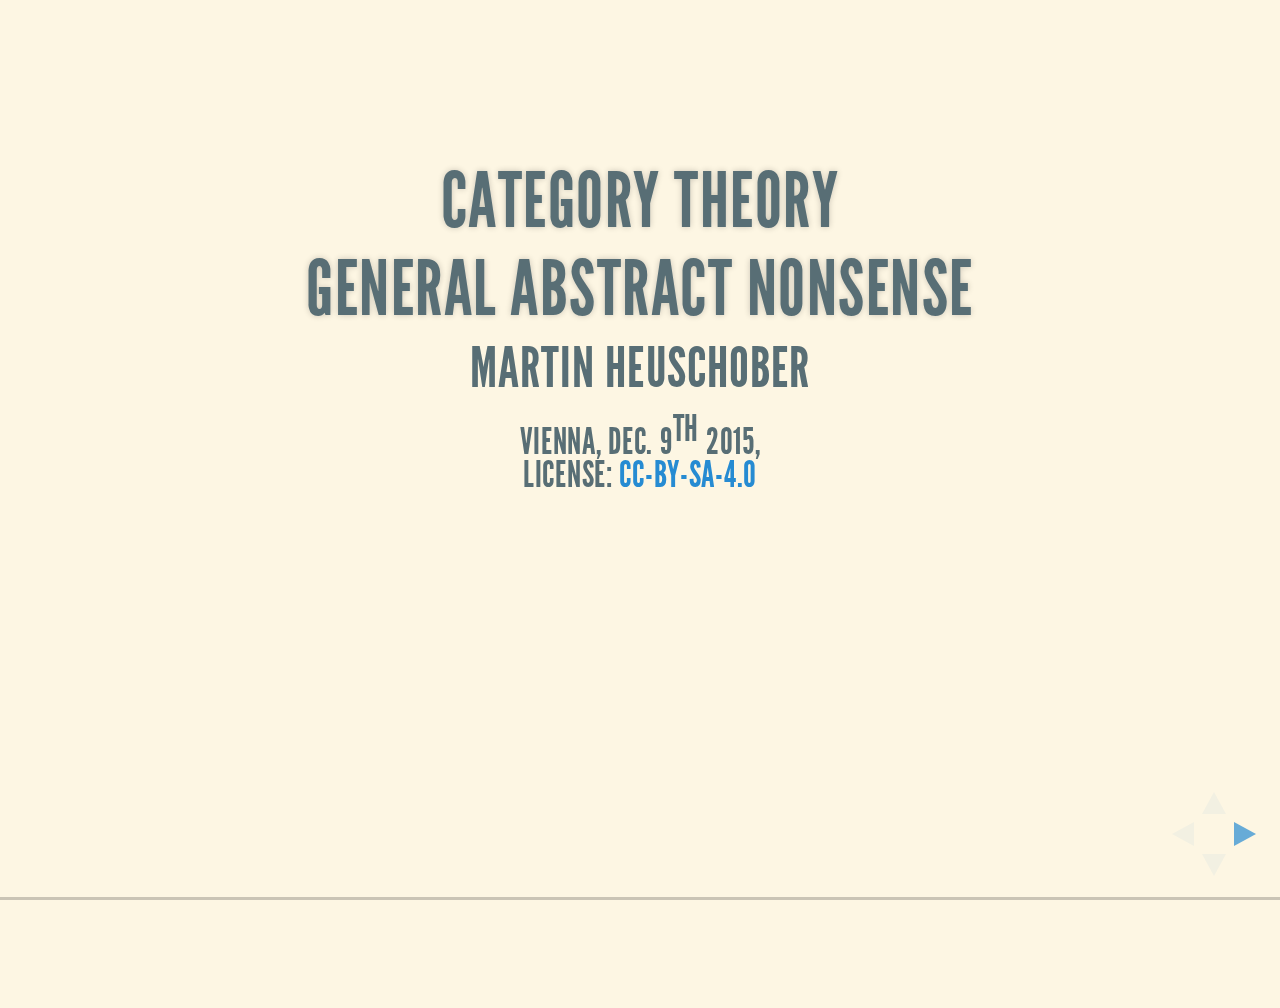
==== 20151209-LH-Categories/index.html @ c13762f5 "new category talk" ====
<!DOCTYPE html>
<html>
<head>
  <meta charset="utf-8">
  <meta name="generator" content="pandoc">
  <meta name="author" content="Martin Heuschober">
  <title>Category Theory</title>
  <meta name="apple-mobile-web-app-capable" content="yes">
  <meta name="apple-mobile-web-app-status-bar-style" content="black-translucent">
  <meta name="viewport" content="width=device-width, initial-scale=1.0, maximum-scale=1.0, user-scalable=no, minimal-ui">
  <link rel="stylesheet" href="../javascript/reveal.js/css/reveal.css">
  <style type="text/css">code{white-space: pre;}</style>
  <link rel="stylesheet" href="../javascript/reveal.js/css/theme/solarized.css" id="theme">
  <link rel="stylesheet" href="custom.css"/>
  <!-- Printing and PDF exports
  <script>
    var link = document.createElement( 'link' );
    link.rel = 'stylesheet';
    link.type = 'text/css';
    link.href = window.location.search.match( /print-pdf/gi ) ? '../javascript/reveal.js/css/print/pdf.css' : '../javascript/reveal.js/css/print/paper.css';
    document.getElementsByTagName( 'head' )[0].appendChild( link );
-->
  </script>
  <!--[if lt IE 9]>
  <script src="../javascript/reveal.js/lib/js/html5shiv.js"></script>
  <![endif]-->
  <script src="http://cdn.mathjax.org/mathjax/latest/MathJax.js?config=TeX-AMS-MML_HTMLorMML" type="text/javascript"></script>
</head>
<body>
  <div class="reveal">
    <div class="slides">

<section>
  <h1 class="title">Category Theory</h1>
  <h1 class="subtitle">General abstract nonsense</h1>
  <h2 class="author">Martin Heuschober</h2>
  <h3 class="date">Vienna, Dec. 9<sup>th</sup> 2015,<br />License: <a href='https://creativecommons.org/licenses/by-sa/4.0/'>CC-BY-SA-4.0</a></h3>
</section>

<section><section id="foundation" class="titleslide slide level1"><h1>Foundation</h1></section><section id="math" class="slide level2">
<h1>Math</h1>
<p>blablabla</p>
</section></section>
<section><section id="category" class="titleslide slide level1"><h1>Category</h1></section><section id="definition" class="slide level2">
<h1>Definition</h1>
<p>A category <span class="math">\(\mathcal C\)</span> is</p>
<ol type="1">
<li><p>a class with members called <strong>Objects</strong> <span class="math">\(obj(\mathcal C)\)</span></p></li>
<li><p>for every two objects <span class="math">\(X\)</span>, <span class="math">\(Y\)</span> we have a set <span class="math">\(\mathcal C(A,B)\)</span> with members called <strong>morphisms from <span class="math">\(A\)</span> to <span class="math">\(B\)</span></strong> such that <span class="math">\[\mathcal C(A,B)\cap\mathcal C(A&#39;,B&#39;) \neq \emptyset \Longrightarrow (A,B) = (A&#39;,B&#39;)\]</span></p></li>
<li><p>for all objects <span class="math">\(X\)</span>, <span class="math">\(Y\)</span> and <span class="math">\(Z\)</span> we have a map <span class="math">\[\circ: \mathcal C(Y,Z)\times\mathcal C(X,Y)\rightarrow\mathcal C(X,Z)\]</span> called <strong>composition</strong> such that the law of associativity <span class="math">\[f \circ (g \circ h) = (f \circ g) \circ h\]</span> holds.</p></li>
</ol>
</section><section class="slide level2">

<img src="images/fd04ba5575d23b68.png" />
</section><section id="examples-small" class="slide level2">
<h1>Examples small</h1>
<ul>
<li>every monoid <span class="math">\(\mathcal{M}\)</span> with composition being the monoidal <span class="math">\(\bullet\)</span> and identity given by the identity element of the monoid</li>
<li>every set <span class="math">\(\mathcal{S}\)</span> with composition being good old function composition <span class="math">\(\circ\)</span> and identity given by the identity function.</li>
</ul>
</section><section id="examples-medium" class="slide level2">
<h1>Examples medium</h1>
<p>Every set of sets <span class="math">\(\mathcal{P}\)</span> with arrows being given by set inclusion <span class="math">\(\subseteq\)</span>.</p>
<div class="fragment">
<p>So for <span class="math">\(A\subseteq B\)</span> we have <span class="math">\(A\rightarrow B\)</span></p>
</div>
<div class="fragment">
<p>So <span class="math">\(A\subseteq B\subseteq C\)</span> we get <span class="math">\(A\rightarrow B\rightarrow C\)</span> of course by transitivity of &quot;<span class="math">\(\subseteq\)</span>&quot; we get <span class="math">\(A\subseteq C\)</span>.</p>
</div>
</section><section id="examples-big" class="slide level2">
<h1>Examples BIG</h1>
<ul>
<li><span class="math">\(\mathcal{Set}\)</span> … the category of all mathematical sets with functions between them</li>
<li><span class="math">\(\mathbb{R}-\mathcal{VectorSpace}\)</span> … the category of all linear spaces over the field of real numbers, with arrows being linear functions</li>
<li><span class="math">\(\mathcal{PO-Sets}\)</span> … the category of partially ordered sets with arrows being given by the inclusion</li>
</ul>
</section></section>
<section><section id="connecting-categories" class="titleslide slide level1"><h1>Connecting Categories</h1></section><section id="functor" class="slide level2">
<h1>Functor</h1>
<img src="images/8f54e8b314280450.png" />
<p>Functor</p>
</section><section id="examples" class="slide level2">
<h1>Examples</h1>
<p>The fundamental group of a topological space <span class="math">\[\pi_1 : \mathcal{Top}\rightarrow\mathcal{Grp}\]</span></p>
</section><section id="examples-small-1" class="slide level2">
<h1>Examples small</h1>
<ul>
<li>every homomorphism between two monoids <span class="math">\(\mathcal M\)</span>, <span class="math">\(\mathcal N\)</span> can be viewed as a functor</li>
<li><p>thus <code>length :: [a] -&gt; Int</code> is a functor</p></li>
<li>every type <code>a</code> we get <code>[a]</code> as a functor</li>
<li><p>I think this is the same as the free monoid over a set <span class="math">\(\mathcal S\)</span></p></li>
</ul>
</section><section id="examples-big-1" class="slide level2">
<h1>Examples BIG</h1>
<ul>
<li>for every (small) category we have the forgetful functor <span class="math">\[F : \mathcal C \rightarrow\mathcal{Set}\]</span></li>
<li>for every algebraic structure we have a functor from a more specialised into a general structure - for example every group is a monoid, therefore we have a functor <span class="math">\(\mathcal{Grp}\rightarrow\mathcal{Mon}\)</span></li>
</ul>
</section><section id="natural-transformation" class="slide level2">
<h1>Natural Transformation</h1>
<p>Of course one can make the existing theory a bit more interesting and associate functors with each other - we call a map between two functors <span class="math">\(F,G\)</span> a <strong>natural transformation</strong>, if for all objects <span class="math">\(X\)</span> of <span class="math">\(\mathcal C\)</span> we get a morphism <span class="math">\(φ_X\)</span>, such that for all morphisms <span class="math">\(f: X \rightarrow Y\)</span> the following diagram commutes.</p>
</section><section class="slide level2">

<img src="images/cf6fd3afbe3973d7.png" />
</section><section id="examples---please" class="slide level2">
<h1>Examples - please</h1>
<ul>
<li><code>flatten :: Tree a  -&gt; [a]</code></li>
<li>??</li>
</ul>
</section></section>
<section><section id="concepts" class="titleslide slide level1"><h1>Concepts</h1></section><section id="duality" class="slide level2">
<h1>Duality</h1>
<p>For every category <span class="math">\(C\)</span> we have the opposite category <span class="math">\(\mathcal C^{op}\)</span>, where the composition is defined as <span class="math">\(f \circ^{op} g = g \circ f\)</span>, we get it by simply reversing all arrows. For each 'concept' we thus get a 'concept' in the opposite category - we call such concepts <strong>dual</strong> and prefix the existing concept with 'co', as for example in <em>co</em>functor.</p>
</section><section class="slide level2">

<img src="images/6902ff0ab8df0190.png" />
</section></section>
<section><section id="special-objects" class="titleslide slide level1"><h1>Special Objects</h1></section><section id="terminal-objects" class="slide level2">
<h1>Terminal Objects</h1>
<p>An object <span class="math">\(T\)</span> in a category <span class="math">\(\mathcal C\)</span> is called <strong>terminal</strong>, if for every object <span class="math">\(X\)</span> in this category we have a unique morphism <span class="math">\(f_X : X \rightarrow T\)</span>.</p>
</section><section class="slide level2">

<img src="images/4b8593b69583bec4.png" />
<p><small> Note: The index <span class="math">\(n\)</span> should not indicate that there are finitely many objects but just that there are many. </small></p>
</section><section id="initial-objects" class="slide level2">
<h1>Initial Objects</h1>
<p>An object <span class="math">\(I\)</span> in a category <span class="math">\(\mathcal C\)</span> is called <strong>terminal</strong>, if for every object <span class="math">\(X\)</span> in this category we have a unique morphism <span class="math">\(f_X : I \rightarrow X\)</span>.</p>
</section><section class="slide level2">

<img src="images/2b90800a8d82a49b.png" />
<p><small> Note: The index <span class="math">\(n\)</span> should not indicate that there are finitely many objects but just that there are many. </small></p>
</section><section id="product-objects" class="slide level2">
<h1>Product Objects</h1>
<p>An object in a category is called <strong>product</strong> of <span class="math">\(X_1\)</span> and <span class="math">\(X_2\)</span>, if it has two morphisms <span class="math">\(pr_1\)</span> and <span class="math">\(pr_2\)</span>, and for all other objects <span class="math">\(Y\)</span> and morphisms <span class="math">\(f_1 : Y \rightarrow X_1\)</span> and <span class="math">\(f_2 : Y \rightarrow X_2\)</span> we get a unique map <span class="math">\(f\)</span> from <span class="math">\(Y\)</span> to this object. We write this object <span class="math">\(X_1\times X_2\)</span>.</p>
</section><section class="slide level2">

<img src="images/bb26d47c57dcf3a7.png" />
</section><section id="haskell" class="slide level2">
<h1>Haskell</h1>
<ul>
<li><span class="math">\(pr_1\)</span> = <code>fst</code></li>
<li><span class="math">\(pr_2\)</span> = <code>snd</code></li>
</ul>
<div class="fragment">
<p><code>import Control.Arrow</code></p>
</div>
<div class="fragment">
<ul>
<li><code>(***) :: Arrow a =&gt; a b c -&gt; a b' c' -&gt; a (b,b') (c,c')</code></li>
</ul>
</div>
<div class="fragment">
<ul>
<li><span class="math">\(f\)</span> = <code>f₁ *** f₂</code></li>
</ul>
</div>
</section><section id="and-with-duality" class="slide level2">
<h1>And with duality</h1>
</section><section id="sum-objects" class="slide level2">
<h1>Sum Objects</h1>
<p>An object in a category is called <strong>coproduct</strong> or <strong>sum</strong> of <span class="math">\(X_1\)</span> and <span class="math">\(X_2\)</span>, if it has two morphisms <span class="math">\(\iota_1\)</span> and <span class="math">\(\iota_2\)</span>, and for all other objects <span class="math">\(Y\)</span> and morphisms <span class="math">\(f_1 : X_1 \rightarrow Y\)</span> and <span class="math">\(f_2 : X_2 \rightarrow Y\)</span> we get a unique map <span class="math">\(f\)</span> from this object to <span class="math">\(Y\)</span>. We write this object <span class="math">\(X_1⊕X_2\)</span>.</p>
</section><section class="slide level2">

<img src="images/afa7980dade5696f.png" />
</section><section id="haskell-1" class="slide level2">
<h1>Haskell</h1>
<ul>
<li><span class="math">\(\iota_1\)</span> = <code>Left</code></li>
<li><span class="math">\(\iota_2\)</span> = <code>Right</code></li>
</ul>
<div class="fragment">
<p><code>import Data.Either</code></p>
</div>
<div class="fragment">
<ul>
<li><code>either :: (a -&gt; c) -&gt; (b -&gt; c) -&gt; (Either a b) -&gt; c</code></li>
</ul>
</div>
<div class="fragment">
<ul>
<li><span class="math">\(f\)</span> = <code>either f₁ f₂</code></li>
</ul>
</div>
</section><section class="slide level2">

<p>Note that every sum/product is unique up to isomorphism.</p>
</section><section id="proof" class="slide level2">
<h1>Proof</h1>
<img src="images/40cb207d663329b0.png" />
</section></section>
<section><section id="hask" class="titleslide slide level1"><h1><code>Hask</code></h1></section><section id="is-not-a-category" class="slide level2">
<h1>is not a category</h1>
</section><section id="why" class="slide level2">
<h1>why?</h1>
</section><section id="because-of" class="slide level2">
<h1>because of</h1>
</section><section id="undefined" class="slide level2">
<h1><code>undefined</code></h1>
<p>see <a href="https://wiki.haskell.org/Hask">haskell-wiki</a></p>
</section></section>
    </div>
  </div>

  <script src="../javascript/reveal.js/lib/js/head.min.js"></script>
  <script src="../javascript/reveal.js/js/reveal.js"></script>

  <script>

      // Full list of configuration options available at:
      // https://github.com/hakimel/reveal.js#configuration
      Reveal.initialize({
        // Display controls in the bottom right corner
        controls: true,
        // Display a presentation progress bar
        progress: true,
        // Push each slide change to the browser history
        history: true,
        // Vertical centering of slides
        center: true,
        // Transition style
        transition: 'default', // none/fade/slide/convex/concave/zoom
        // The "normal" size of the presentation, aspect ratio will be preserved
        // when the presentation is scaled to fit different resolutions. Can be
        // specified using percentage units.
        width: '80%',
        height: '80%',

        // Optional reveal.js plugins
        dependencies: [
          { src: '../javascript/reveal.js/lib/js/classList.js', condition: function() { return !document.body.classList; } },
          { src: '../javascript/reveal.js/plugin/zoom-js/zoom.js', async: true },
          { src: '../javascript/reveal.js/plugin/notes/notes.js', async: true }
        ]
      });
    </script>
    </body>
</html>
---- javascript/reveal.js/css/reveal.css ----
@charset "UTF-8";

/*!
 * reveal.js
 * http://lab.hakim.se/reveal-js
 * MIT licensed
 *
 * Copyright (C) 2013 Hakim El Hattab, http://hakim.se
 */


/*********************************************
 * RESET STYLES
 *********************************************/

html, body, .reveal div, .reveal span, .reveal applet, .reveal object, .reveal iframe,
.reveal h1, .reveal h2, .reveal h3, .reveal h4, .reveal h5, .reveal h6, .reveal p, .reveal blockquote, .reveal pre,
.reveal a, .reveal abbr, .reveal acronym, .reveal address, .reveal big, .reveal cite, .reveal code,
.reveal del, .reveal dfn, .reveal em, .reveal img, .reveal ins, .reveal kbd, .reveal q, .reveal s, .reveal samp,
.reveal small, .reveal strike, .reveal strong, .reveal sub, .reveal sup, .reveal tt, .reveal var,
.reveal b, .reveal u, .reveal i, .reveal center,
.reveal dl, .reveal dt, .reveal dd, .reveal ol, .reveal ul, .reveal li,
.reveal fieldset, .reveal form, .reveal label, .reveal legend,
.reveal table, .reveal caption, .reveal tbody, .reveal tfoot, .reveal thead, .reveal tr, .reveal th, .reveal td,
.reveal article, .reveal aside, .reveal canvas, .reveal details, .reveal embed,
.reveal figure, .reveal figcaption, .reveal footer, .reveal header, .reveal hgroup,
.reveal menu, .reveal nav, .reveal output, .reveal ruby, .reveal section, .reveal summary,
.reveal time, .reveal mark, .reveal audio, video {
	margin: 0;
	padding: 0;
	border: 0;
	font-size: 100%;
	font: inherit;
	vertical-align: baseline;
}

.reveal article, .reveal aside, .reveal details, .reveal figcaption, .reveal figure,
.reveal footer, .reveal header, .reveal hgroup, .reveal menu, .reveal nav, .reveal section {
	display: block;
}


/*********************************************
 * GLOBAL STYLES
 *********************************************/

html,
body {
	width: 100%;
	height: 100%;
	overflow: hidden;
}

body {
	position: relative;
	line-height: 1;
}

::selection {
	background: #FF5E99;
	color: #fff;
	text-shadow: none;
}


/*********************************************
 * HEADERS
 *********************************************/

.reveal h1,
.reveal h2,
.reveal h3,
.reveal h4,
.reveal h5,
.reveal h6 {
	-webkit-hyphens: auto;
	   -moz-hyphens: auto;
	        hyphens: auto;

	word-wrap: break-word;
	line-height: 1;
}

.reveal h1 { font-size: 2.11em; text-align: center; margin-bottom: 15px;}
.reveal h2 { font-size: 1.55em;	text-align: center; margin-bottom: 15px;}
.reveal h3 { font-size: 1em;   	text-align: center; margin-bottom: 15px;}
.reveal h4 { font-size: .55em;	text-align: center; margin-bottom: 15px;}


/*********************************************
 * VIEW FRAGMENTS
 *********************************************/

.reveal .slides section .fragment {
	opacity: 0;

	-webkit-transition: all .2s ease;
	   -moz-transition: all .2s ease;
	    -ms-transition: all .2s ease;
	     -o-transition: all .2s ease;
	        transition: all .2s ease;
}
	.reveal .slides section .fragment.visible {
		opacity: 1;
	}

.reveal .slides section .fragment.grow {
	opacity: 1;
}
	.reveal .slides section .fragment.grow.visible {
		-webkit-transform: scale( 1.3 );
		   -moz-transform: scale( 1.3 );
		    -ms-transform: scale( 1.3 );
		     -o-transform: scale( 1.3 );
		        transform: scale( 1.3 );
	}

.reveal .slides section .fragment.shrink {
	opacity: 1;
}
	.reveal .slides section .fragment.shrink.visible {
		-webkit-transform: scale( 0.7 );
		   -moz-transform: scale( 0.7 );
		    -ms-transform: scale( 0.7 );
		     -o-transform: scale( 0.7 );
		        transform: scale( 0.7 );
	}

.reveal .slides section .fragment.zoom-in {
	opacity: 0;

	-webkit-transform: scale( 0.1 );
	   -moz-transform: scale( 0.1 );
	    -ms-transform: scale( 0.1 );
	     -o-transform: scale( 0.1 );
	        transform: scale( 0.1 );
}

	.reveal .slides section .fragment.zoom-in.visible {
		opacity: 1;

		-webkit-transform: scale( 1 );
		   -moz-transform: scale( 1 );
		    -ms-transform: scale( 1 );
		     -o-transform: scale( 1 );
		        transform: scale( 1 );
	}

.reveal .slides section .fragment.roll-in {
	opacity: 0;

	-webkit-transform: rotateX( 90deg );
	   -moz-transform: rotateX( 90deg );
	    -ms-transform: rotateX( 90deg );
	     -o-transform: rotateX( 90deg );
	        transform: rotateX( 90deg );
}
	.reveal .slides section .fragment.roll-in.visible {
		opacity: 1;

		-webkit-transform: rotateX( 0 );
		   -moz-transform: rotateX( 0 );
		    -ms-transform: rotateX( 0 );
		     -o-transform: rotateX( 0 );
		        transform: rotateX( 0 );
	}

.reveal .slides section .fragment.fade-out {
	opacity: 1;
}
	.reveal .slides section .fragment.fade-out.visible {
		opacity: 0;
	}

.reveal .slides section .fragment.semi-fade-out {
	opacity: 1;
}
	.reveal .slides section .fragment.semi-fade-out.visible {
		opacity: 0.5;
	}

.reveal .slides section .fragment.current-visible {
	opacity:0;
}

.reveal .slides section .fragment.current-visible.current-fragment {
	opacity:1;
}

.reveal .slides section .fragment.highlight-red,
.reveal .slides section .fragment.highlight-current-red,
.reveal .slides section .fragment.highlight-green,
.reveal .slides section .fragment.highlight-current-green,
.reveal .slides section .fragment.highlight-blue,
.reveal .slides section .fragment.highlight-current-blue {
	opacity: 1;
}
	.reveal .slides section .fragment.highlight-red.visible {
		color: #ff2c2d
	}
	.reveal .slides section .fragment.highlight-green.visible {
		color: #17ff2e;
	}
	.reveal .slides section .fragment.highlight-blue.visible {
		color: #1b91ff;
	}

.reveal .slides section .fragment.highlight-current-red.current-fragment {
	color: #ff2c2d
}
.reveal .slides section .fragment.highlight-current-green.current-fragment {
	color: #17ff2e;
}
.reveal .slides section .fragment.highlight-current-blue.current-fragment {
	color: #1b91ff;
}


/*********************************************
 * DEFAULT ELEMENT STYLES
 *********************************************/

/* Fixes issue in Chrome where italic fonts did not appear when printing to PDF */
.reveal:after {
  content: '';
  font-style: italic;
}

.reveal iframe {
	z-index: 1;
}

/* Ensure certain elements are never larger than the slide itself */
.reveal img,
.reveal video,
.reveal iframe {
	max-width: 95%;
	max-height: 95%;
}

/** Prevents layering issues in certain browser/transition combinations */
.reveal a {
	position: relative;
}

.reveal strong,
.reveal b {
	font-weight: bold;
}

.reveal em,
.reveal i {
	font-style: italic;
}

.reveal ol,
.reveal ul {
	display: inline-block;

	text-align: left;
	margin: 0 0 0 2em;
}

.reveal ol {
	list-style-type: decimal;
}

.reveal ul {
	list-style-type: disc;
}

.reveal ul ul {
	list-style-type: square;
}

.reveal ul ul ul {
	list-style-type: circle;
}

.reveal ul ul,
.reveal ul ol,
.reveal ol ol,
.reveal ol ul {
	display: block;
	margin-left: 0px;
}

.reveal p {
	margin-bottom: 10px;
	line-height: 1.2em;
}

.reveal q,
.reveal blockquote {
	quotes: none;
}

.reveal blockquote {
	display: block;
	position: relative;
	width: 70%;
	margin: 5px auto;
	padding: 5px;

	font-style: italic;
	background: rgba(255, 255, 255, 0.05);
	box-shadow: 0px 0px 2px rgba(0,0,0,0.2);
}
	.reveal blockquote p:first-child,
	.reveal blockquote p:last-child {
		display: inline-block;
	}

.reveal q {
	font-style: italic;
}

.reveal pre {
	display: block;
	position: relative;
	width: 100%;
	margin: 15px 0;

	text-align: left;
	font-size: 0.90em;
	font-family: monospace;
	line-height: 1.10em;

	word-wrap: break-word;

	box-shadow: 0px 0px 6px rgba(0,0,0,0.3);
}
.reveal code {
	font-size: 0.90em;
	font-family: monospace;
	text-shadow: 1px 1px #222222;
}
.reveal pre code {
	padding: 5px;
	overflow: auto;
	max-height: 500px;
	word-wrap: normal;
	text-shadow: none;
}
.reveal pre.stretch code {
	height: 100%;
	max-height: 100%;

	-webkit-box-sizing: border-box;
	   -moz-box-sizing: border-box;
	        box-sizing: border-box;
}

.reveal table th,
.reveal table td {
	text-align: left;
	padding-right: .3em;
	padding-left: 4em;
}

.reveal table th {
	font-weight: bold;
}

.reveal sup {
	vertical-align: super;
}
.reveal sub {
	vertical-align: sub;
}

.reveal small {
	display: inline-block;
	font-size: 0.6em;
	line-height: 1.2em;
	vertical-align: top;
}

.reveal small * {
	vertical-align: top;
}

.reveal .stretch {
	max-width: none;
	max-height: none;
}


/*********************************************
 * CONTROLS
 *********************************************/

.reveal .controls {
	display: none;
	position: fixed;
	width: 110px;
	height: 110px;
	z-index: 30;
	right: 10px;
	bottom: 10px;
}

.reveal .controls div {
	position: absolute;
	opacity: 0.05;
	width: 0;
	height: 0;
	border: 12px solid transparent;

	-moz-transform: scale(.9999);

	-webkit-transition: all 0.2s ease;
	   -moz-transition: all 0.2s ease;
	    -ms-transition: all 0.2s ease;
	     -o-transition: all 0.2s ease;
	        transition: all 0.2s ease;
}

.reveal .controls div.enabled {
	opacity: 0.7;
	cursor: pointer;
}

.reveal .controls div.enabled:active {
	margin-top: 1px;
}

	.reveal .controls div.navigate-left {
		top: 42px;

		border-right-width: 22px;
		border-right-color: #eee;
	}
		.reveal .controls div.navigate-left.fragmented {
			opacity: 0.3;
		}

	.reveal .controls div.navigate-right {
		left: 74px;
		top: 42px;

		border-left-width: 22px;
		border-left-color: #eee;
	}
		.reveal .controls div.navigate-right.fragmented {
			opacity: 0.3;
		}

	.reveal .controls div.navigate-up {
		left: 42px;

		border-bottom-width: 22px;
		border-bottom-color: #eee;
	}
		.reveal .controls div.navigate-up.fragmented {
			opacity: 0.3;
		}

	.reveal .controls div.navigate-down {
		left: 42px;
		top: 74px;

		border-top-width: 22px;
		border-top-color: #eee;
	}
		.reveal .controls div.navigate-down.fragmented {
			opacity: 0.3;
		}


/*********************************************
 * PROGRESS BAR
 *********************************************/

.reveal .progress {
	position: fixed;
	display: none;
	height: 3px;
	width: 100%;
	bottom: 0;
	left: 0;
	z-index: 10;
}
	.reveal .progress:after {
		content: '';
		display: 'block';
		position: absolute;
		height: 20px;
		width: 100%;
		top: -20px;
	}
	.reveal .progress span {
		display: block;
		height: 100%;
		width: 0px;

		-webkit-transition: width 800ms cubic-bezier(0.260, 0.860, 0.440, 0.985);
		   -moz-transition: width 800ms cubic-bezier(0.260, 0.860, 0.440, 0.985);
		    -ms-transition: width 800ms cubic-bezier(0.260, 0.860, 0.440, 0.985);
		     -o-transition: width 800ms cubic-bezier(0.260, 0.860, 0.440, 0.985);
		        transition: width 800ms cubic-bezier(0.260, 0.860, 0.440, 0.985);
	}

/*********************************************
 * SLIDE NUMBER
 *********************************************/

.reveal .slide-number {
	position: fixed;
	display: block;
	right: 15px;
	bottom: 15px;
	opacity: 0.5;
	z-index: 31;
	font-size: 12px;
}

/*********************************************
 * SLIDES
 *********************************************/

.reveal {
	position: relative;
	width: 100%;
	height: 100%;

	-ms-touch-action: none;
}

.reveal .slides {
	position: absolute;
	width: 100%;
	height: 100%;
	left: 50%;
	top: 40%;

	overflow: visible;
	z-index: 1;
	text-align: justify;

	-webkit-transition: -webkit-perspective .4s ease;
	   -moz-transition: -moz-perspective .4s ease;
	    -ms-transition: -ms-perspective .4s ease;
	     -o-transition: -o-perspective .4s ease;
	        transition: perspective .4s ease;

	-webkit-perspective: 600px;
	   -moz-perspective: 600px;
	    -ms-perspective: 600px;
	        perspective: 600px;

	-webkit-perspective-origin: 0px -100px;
	   -moz-perspective-origin: 0px -100px;
	    -ms-perspective-origin: 0px -100px;
	        perspective-origin: 0px -100px;
}

.reveal .slides>section {
	-ms-perspective: 600px;
}

.reveal .slides>section,
.reveal .slides>section>section {
	display: none;
	position: absolute;
	width: 100%;
	padding: 20px 0px;

	z-index: 10;
	line-height: 1.2em;
	font-weight: inherit;

	-webkit-transform-style: preserve-3d;
	   -moz-transform-style: preserve-3d;
	    -ms-transform-style: preserve-3d;
	        transform-style: preserve-3d;

	-webkit-transition: -webkit-transform-origin 800ms cubic-bezier(0.260, 0.860, 0.440, 0.985),
						-webkit-transform 800ms cubic-bezier(0.260, 0.860, 0.440, 0.985),
						visibility 800ms cubic-bezier(0.260, 0.860, 0.440, 0.985),
						opacity 800ms cubic-bezier(0.260, 0.860, 0.440, 0.985);
	   -moz-transition: -moz-transform-origin 800ms cubic-bezier(0.260, 0.860, 0.440, 0.985),
						-moz-transform 800ms cubic-bezier(0.260, 0.860, 0.440, 0.985),
						visibility 800ms cubic-bezier(0.260, 0.860, 0.440, 0.985),
						opacity 800ms cubic-bezier(0.260, 0.860, 0.440, 0.985);
	    -ms-transition: -ms-transform-origin 800ms cubic-bezier(0.260, 0.860, 0.440, 0.985),
						-ms-transform 800ms cubic-bezier(0.260, 0.860, 0.440, 0.985),
						visibility 800ms cubic-bezier(0.260, 0.860, 0.440, 0.985),
						opacity 800ms cubic-bezier(0.260, 0.860, 0.440, 0.985);
	     -o-transition: -o-transform-origin 800ms cubic-bezier(0.260, 0.860, 0.440, 0.985),
						-o-transform 800ms cubic-bezier(0.260, 0.860, 0.440, 0.985),
						visibility 800ms cubic-bezier(0.260, 0.860, 0.440, 0.985),
						opacity 800ms cubic-bezier(0.260, 0.860, 0.440, 0.985);
	        transition: transform-origin 800ms cubic-bezier(0.260, 0.860, 0.440, 0.985),
						transform 800ms cubic-bezier(0.260, 0.860, 0.440, 0.985),
						visibility 800ms cubic-bezier(0.260, 0.860, 0.440, 0.985),
						opacity 800ms cubic-bezier(0.260, 0.860, 0.440, 0.985);
}

/* Global transition speed settings */
.reveal[data-transition-speed="fast"] .slides section {
	-webkit-transition-duration: 400ms;
	   -moz-transition-duration: 400ms;
	    -ms-transition-duration: 400ms;
	        transition-duration: 400ms;
}
.reveal[data-transition-speed="slow"] .slides section {
	-webkit-transition-duration: 1200ms;
	   -moz-transition-duration: 1200ms;
	    -ms-transition-duration: 1200ms;
	        transition-duration: 1200ms;
}

/* Slide-specific transition speed overrides */
.reveal .slides section[data-transition-speed="fast"] {
	-webkit-transition-duration: 400ms;
	   -moz-transition-duration: 400ms;
	    -ms-transition-duration: 400ms;
	        transition-duration: 400ms;
}
.reveal .slides section[data-transition-speed="slow"] {
	-webkit-transition-duration: 1200ms;
	   -moz-transition-duration: 1200ms;
	    -ms-transition-duration: 1200ms;
	        transition-duration: 1200ms;
}

.reveal .slides>section {
	left: -50%;
	top: -50%;
}

.reveal .slides>section.stack {
	padding-top: 0;
	padding-bottom: 0;
}

.reveal .slides>section.present,
.reveal .slides>section>section.present {
	display: block;
	z-index: 11;
	opacity: 1;
}

.reveal.center,
.reveal.center .slides,
.reveal.center .slides section {
	min-height: auto !important;
}

/* Don't allow interaction with invisible slides */
.reveal .slides>section.future,
.reveal .slides>section>section.future,
.reveal .slides>section.past,
.reveal .slides>section>section.past {
	pointer-events: none;
}

.reveal.overview .slides>section,
.reveal.overview .slides>section>section {
	pointer-events: auto;
}



/*********************************************
 * DEFAULT TRANSITION
 *********************************************/

.reveal .slides>section[data-transition=default].past,
.reveal .slides>section.past {
	display: block;
	opacity: 0;

	-webkit-transform: translate3d(-100%, 0, 0) rotateY(-90deg) translate3d(-100%, 0, 0);
	   -moz-transform: translate3d(-100%, 0, 0) rotateY(-90deg) translate3d(-100%, 0, 0);
	    -ms-transform: translate3d(-100%, 0, 0) rotateY(-90deg) translate3d(-100%, 0, 0);
	        transform: translate3d(-100%, 0, 0) rotateY(-90deg) translate3d(-100%, 0, 0);
}
.reveal .slides>section[data-transition=default].future,
.reveal .slides>section.future {
	display: block;
	opacity: 0;

	-webkit-transform: translate3d(100%, 0, 0) rotateY(90deg) translate3d(100%, 0, 0);
	   -moz-transform: translate3d(100%, 0, 0) rotateY(90deg) translate3d(100%, 0, 0);
	    -ms-transform: translate3d(100%, 0, 0) rotateY(90deg) translate3d(100%, 0, 0);
	        transform: translate3d(100%, 0, 0) rotateY(90deg) translate3d(100%, 0, 0);
}

.reveal .slides>section>section[data-transition=default].past,
.reveal .slides>section>section.past {
	display: block;
	opacity: 0;

	-webkit-transform: translate3d(0, -300px, 0) rotateX(70deg) translate3d(0, -300px, 0);
	   -moz-transform: translate3d(0, -300px, 0) rotateX(70deg) translate3d(0, -300px, 0);
	    -ms-transform: translate3d(0, -300px, 0) rotateX(70deg) translate3d(0, -300px, 0);
	        transform: translate3d(0, -300px, 0) rotateX(70deg) translate3d(0, -300px, 0);
}
.reveal .slides>section>section[data-transition=default].future,
.reveal .slides>section>section.future {
	display: block;
	opacity: 0;

	-webkit-transform: translate3d(0, 300px, 0) rotateX(-70deg) translate3d(0, 300px, 0);
	   -moz-transform: translate3d(0, 300px, 0) rotateX(-70deg) translate3d(0, 300px, 0);
	    -ms-transform: translate3d(0, 300px, 0) rotateX(-70deg) translate3d(0, 300px, 0);
	        transform: translate3d(0, 300px, 0) rotateX(-70deg) translate3d(0, 300px, 0);
}


/*********************************************
 * CONCAVE TRANSITION
 *********************************************/

.reveal .slides>section[data-transition=concave].past,
.reveal.concave  .slides>section.past {
	-webkit-transform: translate3d(-100%, 0, 0) rotateY(90deg) translate3d(-100%, 0, 0);
	   -moz-transform: translate3d(-100%, 0, 0) rotateY(90deg) translate3d(-100%, 0, 0);
	    -ms-transform: translate3d(-100%, 0, 0) rotateY(90deg) translate3d(-100%, 0, 0);
	        transform: translate3d(-100%, 0, 0) rotateY(90deg) translate3d(-100%, 0, 0);
}
.reveal .slides>section[data-transition=concave].future,
.reveal.concave .slides>section.future {
	-webkit-transform: translate3d(100%, 0, 0) rotateY(-90deg) translate3d(100%, 0, 0);
	   -moz-transform: translate3d(100%, 0, 0) rotateY(-90deg) translate3d(100%, 0, 0);
	    -ms-transform: translate3d(100%, 0, 0) rotateY(-90deg) translate3d(100%, 0, 0);
	        transform: translate3d(100%, 0, 0) rotateY(-90deg) translate3d(100%, 0, 0);
}

.reveal .slides>section>section[data-transition=concave].past,
.reveal.concave .slides>section>section.past {
	-webkit-transform: translate3d(0, -80%, 0) rotateX(-70deg) translate3d(0, -80%, 0);
	   -moz-transform: translate3d(0, -80%, 0) rotateX(-70deg) translate3d(0, -80%, 0);
	    -ms-transform: translate3d(0, -80%, 0) rotateX(-70deg) translate3d(0, -80%, 0);
	        transform: translate3d(0, -80%, 0) rotateX(-70deg) translate3d(0, -80%, 0);
}
.reveal .slides>section>section[data-transition=concave].future,
.reveal.concave .slides>section>section.future {
	-webkit-transform: translate3d(0, 80%, 0) rotateX(70deg) translate3d(0, 80%, 0);
	   -moz-transform: translate3d(0, 80%, 0) rotateX(70deg) translate3d(0, 80%, 0);
	    -ms-transform: translate3d(0, 80%, 0) rotateX(70deg) translate3d(0, 80%, 0);
	        transform: translate3d(0, 80%, 0) rotateX(70deg) translate3d(0, 80%, 0);
}


/*********************************************
 * ZOOM TRANSITION
 *********************************************/

.reveal .slides>section[data-transition=zoom],
.reveal.zoom .slides>section {
	-webkit-transition-timing-function: ease;
	   -moz-transition-timing-function: ease;
	    -ms-transition-timing-function: ease;
	     -o-transition-timing-function: ease;
	        transition-timing-function: ease;
}

.reveal .slides>section[data-transition=zoom].past,
.reveal.zoom .slides>section.past {
	opacity: 0;
	visibility: hidden;

	-webkit-transform: scale(16);
	   -moz-transform: scale(16);
	    -ms-transform: scale(16);
	     -o-transform: scale(16);
	        transform: scale(16);
}
.reveal .slides>section[data-transition=zoom].future,
.reveal.zoom .slides>section.future {
	opacity: 0;
	visibility: hidden;

	-webkit-transform: scale(0.2);
	   -moz-transform: scale(0.2);
	    -ms-transform: scale(0.2);
	     -o-transform: scale(0.2);
	        transform: scale(0.2);
}

.reveal .slides>section>section[data-transition=zoom].past,
.reveal.zoom .slides>section>section.past {
	-webkit-transform: translate(0, -150%);
	   -moz-transform: translate(0, -150%);
	    -ms-transform: translate(0, -150%);
	     -o-transform: translate(0, -150%);
	        transform: translate(0, -150%);
}
.reveal .slides>section>section[data-transition=zoom].future,
.reveal.zoom .slides>section>section.future {
	-webkit-transform: translate(0, 150%);
	   -moz-transform: translate(0, 150%);
	    -ms-transform: translate(0, 150%);
	     -o-transform: translate(0, 150%);
	        transform: translate(0, 150%);
}


/*********************************************
 * LINEAR TRANSITION
 *********************************************/

.reveal.linear section {
	-webkit-backface-visibility: hidden;
	   -moz-backface-visibility: hidden;
	    -ms-backface-visibility: hidden;
	        backface-visibility: hidden;
}

.reveal .slides>section[data-transition=linear].past,
.reveal.linear .slides>section.past {
	-webkit-transform: translate(-150%, 0);
	   -moz-transform: translate(-150%, 0);
	    -ms-transform: translate(-150%, 0);
	     -o-transform: translate(-150%, 0);
	        transform: translate(-150%, 0);
}
.reveal .slides>section[data-transition=linear].future,
.reveal.linear .slides>section.future {
	-webkit-transform: translate(150%, 0);
	   -moz-transform: translate(150%, 0);
	    -ms-transform: translate(150%, 0);
	     -o-transform: translate(150%, 0);
	        transform: translate(150%, 0);
}

.reveal .slides>section>section[data-transition=linear].past,
.reveal.linear .slides>section>section.past {
	-webkit-transform: translate(0, -150%);
	   -moz-transform: translate(0, -150%);
	    -ms-transform: translate(0, -150%);
	     -o-transform: translate(0, -150%);
	        transform: translate(0, -150%);
}
.reveal .slides>section>section[data-transition=linear].future,
.reveal.linear .slides>section>section.future {
	-webkit-transform: translate(0, 150%);
	   -moz-transform: translate(0, 150%);
	    -ms-transform: translate(0, 150%);
	     -o-transform: translate(0, 150%);
	        transform: translate(0, 150%);
}


/*********************************************
 * CUBE TRANSITION
 *********************************************/

.reveal.cube .slides {
	-webkit-perspective: 1300px;
	   -moz-perspective: 1300px;
	    -ms-perspective: 1300px;
	        perspective: 1300px;
}

.reveal.cube .slides section {
	padding: 30px;
	min-height: 700px;

	-webkit-backface-visibility: hidden;
	   -moz-backface-visibility: hidden;
	    -ms-backface-visibility: hidden;
	        backface-visibility: hidden;

	-webkit-box-sizing: border-box;
	   -moz-box-sizing: border-box;
	        box-sizing: border-box;
}
	.reveal.center.cube .slides section {
		min-height: auto;
	}
	.reveal.cube .slides section:not(.stack):before {
		content: '';
		position: absolute;
		display: block;
		width: 100%;
		height: 100%;
		left: 0;
		top: 0;
		background: rgba(0,0,0,0.1);
		border-radius: 4px;

		-webkit-transform: translateZ( -20px );
		   -moz-transform: translateZ( -20px );
		    -ms-transform: translateZ( -20px );
		     -o-transform: translateZ( -20px );
		        transform: translateZ( -20px );
	}
	.reveal.cube .slides section:not(.stack):after {
		content: '';
		position: absolute;
		display: block;
		width: 90%;
		height: 30px;
		left: 5%;
		bottom: 0;
		background: none;
		z-index: 1;

		border-radius: 4px;
		box-shadow: 0px 95px 25px rgba(0,0,0,0.2);

		-webkit-transform: translateZ(-90px) rotateX( 65deg );
		   -moz-transform: translateZ(-90px) rotateX( 65deg );
		    -ms-transform: translateZ(-90px) rotateX( 65deg );
		     -o-transform: translateZ(-90px) rotateX( 65deg );
		        transform: translateZ(-90px) rotateX( 65deg );
	}

.reveal.cube .slides>section.stack {
	padding: 0;
	background: none;
}

.reveal.cube .slides>section.past {
	-webkit-transform-origin: 100% 0%;
	   -moz-transform-origin: 100% 0%;
	    -ms-transform-origin: 100% 0%;
	        transform-origin: 100% 0%;

	-webkit-transform: translate3d(-100%, 0, 0) rotateY(-90deg);
	   -moz-transform: translate3d(-100%, 0, 0) rotateY(-90deg);
	    -ms-transform: translate3d(-100%, 0, 0) rotateY(-90deg);
	        transform: translate3d(-100%, 0, 0) rotateY(-90deg);
}

.reveal.cube .slides>section.future {
	-webkit-transform-origin: 0% 0%;
	   -moz-transform-origin: 0% 0%;
	    -ms-transform-origin: 0% 0%;
	        transform-origin: 0% 0%;

	-webkit-transform: translate3d(100%, 0, 0) rotateY(90deg);
	   -moz-transform: translate3d(100%, 0, 0) rotateY(90deg);
	    -ms-transform: translate3d(100%, 0, 0) rotateY(90deg);
	        transform: translate3d(100%, 0, 0) rotateY(90deg);
}

.reveal.cube .slides>section>section.past {
	-webkit-transform-origin: 0% 100%;
	   -moz-transform-origin: 0% 100%;
	    -ms-transform-origin: 0% 100%;
	        transform-origin: 0% 100%;

	-webkit-transform: translate3d(0, -100%, 0) rotateX(90deg);
	   -moz-transform: translate3d(0, -100%, 0) rotateX(90deg);
	    -ms-transform: translate3d(0, -100%, 0) rotateX(90deg);
	        transform: translate3d(0, -100%, 0) rotateX(90deg);
}

.reveal.cube .slides>section>section.future {
	-webkit-transform-origin: 0% 0%;
	   -moz-transform-origin: 0% 0%;
	    -ms-transform-origin: 0% 0%;
	        transform-origin: 0% 0%;

	-webkit-transform: translate3d(0, 100%, 0) rotateX(-90deg);
	   -moz-transform: translate3d(0, 100%, 0) rotateX(-90deg);
	    -ms-transform: translate3d(0, 100%, 0) rotateX(-90deg);
	        transform: translate3d(0, 100%, 0) rotateX(-90deg);
}


/*********************************************
 * PAGE TRANSITION
 *********************************************/

.reveal.page .slides {
	-webkit-perspective-origin: 0% 50%;
	   -moz-perspective-origin: 0% 50%;
	    -ms-perspective-origin: 0% 50%;
	        perspective-origin: 0% 50%;

	-webkit-perspective: 3000px;
	   -moz-perspective: 3000px;
	    -ms-perspective: 3000px;
	        perspective: 3000px;
}

.reveal.page .slides section {
	padding: 30px;
	min-height: 700px;

	-webkit-box-sizing: border-box;
	   -moz-box-sizing: border-box;
	        box-sizing: border-box;
}
	.reveal.page .slides section.past {
		z-index: 12;
	}
	.reveal.page .slides section:not(.stack):before {
		content: '';
		position: absolute;
		display: block;
		width: 100%;
		height: 100%;
		left: 0;
		top: 0;
		background: rgba(0,0,0,0.1);

		-webkit-transform: translateZ( -20px );
		   -moz-transform: translateZ( -20px );
		    -ms-transform: translateZ( -20px );
		     -o-transform: translateZ( -20px );
		        transform: translateZ( -20px );
	}
	.reveal.page .slides section:not(.stack):after {
		content: '';
		position: absolute;
		display: block;
		width: 90%;
		height: 30px;
		left: 5%;
		bottom: 0;
		background: none;
		z-index: 1;

		border-radius: 4px;
		box-shadow: 0px 95px 25px rgba(0,0,0,0.2);

		-webkit-transform: translateZ(-90px) rotateX( 65deg );
	}

.reveal.page .slides>section.stack {
	padding: 0;
	background: none;
}

.reveal.page .slides>section.past {
	-webkit-transform-origin: 0% 0%;
	   -moz-transform-origin: 0% 0%;
	    -ms-transform-origin: 0% 0%;
	        transform-origin: 0% 0%;

	-webkit-transform: translate3d(-40%, 0, 0) rotateY(-80deg);
	   -moz-transform: translate3d(-40%, 0, 0) rotateY(-80deg);
	    -ms-transform: translate3d(-40%, 0, 0) rotateY(-80deg);
	        transform: translate3d(-40%, 0, 0) rotateY(-80deg);
}

.reveal.page .slides>section.future {
	-webkit-transform-origin: 100% 0%;
	   -moz-transform-origin: 100% 0%;
	    -ms-transform-origin: 100% 0%;
	        transform-origin: 100% 0%;

	-webkit-transform: translate3d(0, 0, 0);
	   -moz-transform: translate3d(0, 0, 0);
	    -ms-transform: translate3d(0, 0, 0);
	        transform: translate3d(0, 0, 0);
}

.reveal.page .slides>section>section.past {
	-webkit-transform-origin: 0% 0%;
	   -moz-transform-origin: 0% 0%;
	    -ms-transform-origin: 0% 0%;
	        transform-origin: 0% 0%;

	-webkit-transform: translate3d(0, -40%, 0) rotateX(80deg);
	   -moz-transform: translate3d(0, -40%, 0) rotateX(80deg);
	    -ms-transform: translate3d(0, -40%, 0) rotateX(80deg);
	        transform: translate3d(0, -40%, 0) rotateX(80deg);
}

.reveal.page .slides>section>section.future {
	-webkit-transform-origin: 0% 100%;
	   -moz-transform-origin: 0% 100%;
	    -ms-transform-origin: 0% 100%;
	        transform-origin: 0% 100%;

	-webkit-transform: translate3d(0, 0, 0);
	   -moz-transform: translate3d(0, 0, 0);
	    -ms-transform: translate3d(0, 0, 0);
	        transform: translate3d(0, 0, 0);
}


/*********************************************
 * FADE TRANSITION
 *********************************************/

.reveal .slides section[data-transition=fade],
.reveal.fade .slides section,
.reveal.fade .slides>section>section {
    -webkit-transform: none;
	   -moz-transform: none;
	    -ms-transform: none;
	     -o-transform: none;
	        transform: none;

	-webkit-transition: opacity 0.5s;
	   -moz-transition: opacity 0.5s;
	    -ms-transition: opacity 0.5s;
	     -o-transition: opacity 0.5s;
	        transition: opacity 0.5s;
}


.reveal.fade.overview .slides section,
.reveal.fade.overview .slides>section>section,
.reveal.fade.overview-deactivating .slides section,
.reveal.fade.overview-deactivating .slides>section>section {
	-webkit-transition: none;
	   -moz-transition: none;
	    -ms-transition: none;
	     -o-transition: none;
	        transition: none;
}


/*********************************************
 * NO TRANSITION
 *********************************************/

.reveal .slides section[data-transition=none],
.reveal.none .slides section {
	-webkit-transform: none;
	   -moz-transform: none;
	    -ms-transform: none;
	     -o-transform: none;
	        transform: none;

	-webkit-transition: none;
	   -moz-transition: none;
	    -ms-transition: none;
	     -o-transition: none;
	        transition: none;
}


/*********************************************
 * OVERVIEW
 *********************************************/

.reveal.overview .slides {
	-webkit-perspective-origin: 0% 0%;
	   -moz-perspective-origin: 0% 0%;
	    -ms-perspective-origin: 0% 0%;
	        perspective-origin: 0% 0%;

	-webkit-perspective: 700px;
	   -moz-perspective: 700px;
	    -ms-perspective: 700px;
	        perspective: 700px;
}

.reveal.overview .slides section {
	height: 600px;
	top: -300px !important;
	overflow: hidden;
	opacity: 1 !important;
	visibility: visible !important;
	cursor: pointer;
	background: rgba(0,0,0,0.1);
}
.reveal.overview .slides section .fragment {
	opacity: 1;
}
.reveal.overview .slides section:after,
.reveal.overview .slides section:before {
	display: none !important;
}
.reveal.overview .slides section>section {
	opacity: 1;
	cursor: pointer;
}
	.reveal.overview .slides section:hover {
		background: rgba(0,0,0,0.3);
	}
	.reveal.overview .slides section.present {
		background: rgba(0,0,0,0.3);
	}
.reveal.overview .slides>section.stack {
	padding: 0;
	top: 0 !important;
	background: none;
	overflow: visible;
}


/*********************************************
 * PAUSED MODE
 *********************************************/

.reveal .pause-overlay {
	position: absolute;
	top: 0;
	left: 0;
	width: 100%;
	height: 100%;
	background: black;
	visibility: hidden;
	opacity: 0;
	z-index: 100;

	-webkit-transition: all 1s ease;
	   -moz-transition: all 1s ease;
	    -ms-transition: all 1s ease;
	     -o-transition: all 1s ease;
	        transition: all 1s ease;
}
.reveal.paused .pause-overlay {
	visibility: visible;
	opacity: 1;
}


/*********************************************
 * FALLBACK
 *********************************************/

.no-transforms {
	overflow-y: auto;
}

.no-transforms .reveal .slides {
	position: relative;
	width: 80%;
	height: auto !important;
	top: 0;
	left: 50%;
	margin: 0;
	text-align: center;
}

.no-transforms .reveal .controls,
.no-transforms .reveal .progress {
	display: none !important;
}

.no-transforms .reveal .slides section {
	display: block !important;
	opacity: 1 !important;
	position: relative !important;
	height: auto;
	min-height: auto;
	top: 0;
	left: -50%;
	margin: 70px 0;

	-webkit-transform: none;
	   -moz-transform: none;
	    -ms-transform: none;
	     -o-transform: none;
	        transform: none;
}

.no-transforms .reveal .slides section section {
	left: 0;
}

.reveal .no-transition,
.reveal .no-transition * {
	-webkit-transition: none !important;
	   -moz-transition: none !important;
	    -ms-transition: none !important;
	     -o-transition: none !important;
	        transition: none !important;
}


/*********************************************
 * BACKGROUND STATES [DEPRECATED]
 *********************************************/

.reveal .state-background {
	position: absolute;
	width: 100%;
	height: 100%;
	background: rgba( 0, 0, 0, 0 );

	-webkit-transition: background 800ms ease;
	   -moz-transition: background 800ms ease;
	    -ms-transition: background 800ms ease;
	     -o-transition: background 800ms ease;
	        transition: background 800ms ease;
}
.alert .reveal .state-background {
	background: rgba( 200, 50, 30, 0.6 );
}
.soothe .reveal .state-background {
	background: rgba( 50, 200, 90, 0.4 );
}
.blackout .reveal .state-background {
	background: rgba( 0, 0, 0, 0.6 );
}
.whiteout .reveal .state-background {
	background: rgba( 255, 255, 255, 0.6 );
}
.cobalt .reveal .state-background {
	background: rgba( 22, 152, 213, 0.6 );
}
.mint .reveal .state-background {
	background: rgba( 22, 213, 75, 0.6 );
}
.submerge .reveal .state-background {
	background: rgba( 12, 25, 77, 0.6);
}
.lila .reveal .state-background {
	background: rgba( 180, 50, 140, 0.6 );
}
.sunset .reveal .state-background {
	background: rgba( 255, 122, 0, 0.6 );
}


/*********************************************
 * PER-SLIDE BACKGROUNDS
 *********************************************/

.reveal>.backgrounds {
	position: absolute;
	width: 100%;
	height: 100%;

	-webkit-perspective: 600px;
	   -moz-perspective: 600px;
	    -ms-perspective: 600px;
	        perspective: 600px;
}
	.reveal .slide-background {
		position: absolute;
		width: 100%;
		height: 100%;
		opacity: 0;
		visibility: hidden;

		background-color: rgba( 0, 0, 0, 0 );
		background-position: 50% 50%;
		background-repeat: no-repeat;
		background-size: cover;

		-webkit-transition: all 800ms cubic-bezier(0.260, 0.860, 0.440, 0.985);
		   -moz-transition: all 800ms cubic-bezier(0.260, 0.860, 0.440, 0.985);
		    -ms-transition: all 800ms cubic-bezier(0.260, 0.860, 0.440, 0.985);
		     -o-transition: all 800ms cubic-bezier(0.260, 0.860, 0.440, 0.985);
		        transition: all 800ms cubic-bezier(0.260, 0.860, 0.440, 0.985);
	}
	.reveal .slide-background.present {
		opacity: 1;
		visibility: visible;
	}

	.print-pdf .reveal .slide-background {
		opacity: 1 !important;
		visibility: visible !important;
	}

/* Immediate transition style */
.reveal[data-background-transition=none]>.backgrounds .slide-background,
.reveal>.backgrounds .slide-background[data-background-transition=none] {
	-webkit-transition: none;
	   -moz-transition: none;
	    -ms-transition: none;
	     -o-transition: none;
	        transition: none;
}

/* 2D slide */
.reveal[data-background-transition=slide]>.backgrounds .slide-background,
.reveal>.backgrounds .slide-background[data-background-transition=slide] {
	opacity: 1;

	-webkit-backface-visibility: hidden;
	   -moz-backface-visibility: hidden;
	    -ms-backface-visibility: hidden;
	        backface-visibility: hidden;
}
	.reveal[data-background-transition=slide]>.backgrounds .slide-background.past,
	.reveal>.backgrounds .slide-background.past[data-background-transition=slide] {
		-webkit-transform: translate(-100%, 0);
		   -moz-transform: translate(-100%, 0);
		    -ms-transform: translate(-100%, 0);
		     -o-transform: translate(-100%, 0);
		        transform: translate(-100%, 0);
	}
	.reveal[data-background-transition=slide]>.backgrounds .slide-background.future,
	.reveal>.backgrounds .slide-background.future[data-background-transition=slide] {
		-webkit-transform: translate(100%, 0);
		   -moz-transform: translate(100%, 0);
		    -ms-transform: translate(100%, 0);
		     -o-transform: translate(100%, 0);
		        transform: translate(100%, 0);
	}

	.reveal[data-background-transition=slide]>.backgrounds .slide-background>.slide-background.past,
	.reveal>.backgrounds .slide-background>.slide-background.past[data-background-transition=slide] {
		-webkit-transform: translate(0, -100%);
		   -moz-transform: translate(0, -100%);
		    -ms-transform: translate(0, -100%);
		     -o-transform: translate(0, -100%);
		        transform: translate(0, -100%);
	}
	.reveal[data-background-transition=slide]>.backgrounds .slide-background>.slide-background.future,
	.reveal>.backgrounds .slide-background>.slide-background.future[data-background-transition=slide] {
		-webkit-transform: translate(0, 100%);
		   -moz-transform: translate(0, 100%);
		    -ms-transform: translate(0, 100%);
		     -o-transform: translate(0, 100%);
		        transform: translate(0, 100%);
	}


/* Convex */
.reveal[data-background-transition=convex]>.backgrounds .slide-background.past,
.reveal>.backgrounds .slide-background.past[data-background-transition=convex] {
	opacity: 0;

	-webkit-transform: translate3d(-100%, 0, 0) rotateY(-90deg) translate3d(-100%, 0, 0);
	   -moz-transform: translate3d(-100%, 0, 0) rotateY(-90deg) translate3d(-100%, 0, 0);
	    -ms-transform: translate3d(-100%, 0, 0) rotateY(-90deg) translate3d(-100%, 0, 0);
	        transform: translate3d(-100%, 0, 0) rotateY(-90deg) translate3d(-100%, 0, 0);
}
.reveal[data-background-transition=convex]>.backgrounds .slide-background.future,
.reveal>.backgrounds .slide-background.future[data-background-transition=convex] {
	opacity: 0;

	-webkit-transform: translate3d(100%, 0, 0) rotateY(90deg) translate3d(100%, 0, 0);
	   -moz-transform: translate3d(100%, 0, 0) rotateY(90deg) translate3d(100%, 0, 0);
	    -ms-transform: translate3d(100%, 0, 0) rotateY(90deg) translate3d(100%, 0, 0);
	        transform: translate3d(100%, 0, 0) rotateY(90deg) translate3d(100%, 0, 0);
}

.reveal[data-background-transition=convex]>.backgrounds .slide-background>.slide-background.past,
.reveal>.backgrounds .slide-background>.slide-background.past[data-background-transition=convex] {
	opacity: 0;

	-webkit-transform: translate3d(0, -100%, 0) rotateX(90deg) translate3d(0, -100%, 0);
	   -moz-transform: translate3d(0, -100%, 0) rotateX(90deg) translate3d(0, -100%, 0);
	    -ms-transform: translate3d(0, -100%, 0) rotateX(90deg) translate3d(0, -100%, 0);
	        transform: translate3d(0, -100%, 0) rotateX(90deg) translate3d(0, -100%, 0);
}
.reveal[data-background-transition=convex]>.backgrounds .slide-background>.slide-background.future,
.reveal>.backgrounds .slide-background>.slide-background.future[data-background-transition=convex] {
	opacity: 0;

	-webkit-transform: translate3d(0, 100%, 0) rotateX(-90deg) translate3d(0, 100%, 0);
	   -moz-transform: translate3d(0, 100%, 0) rotateX(-90deg) translate3d(0, 100%, 0);
	    -ms-transform: translate3d(0, 100%, 0) rotateX(-90deg) translate3d(0, 100%, 0);
	        transform: translate3d(0, 100%, 0) rotateX(-90deg) translate3d(0, 100%, 0);
}


/* Concave */
.reveal[data-background-transition=concave]>.backgrounds .slide-background.past,
.reveal>.backgrounds .slide-background.past[data-background-transition=concave] {
	opacity: 0;

	-webkit-transform: translate3d(-100%, 0, 0) rotateY(90deg) translate3d(-100%, 0, 0);
	   -moz-transform: translate3d(-100%, 0, 0) rotateY(90deg) translate3d(-100%, 0, 0);
	    -ms-transform: translate3d(-100%, 0, 0) rotateY(90deg) translate3d(-100%, 0, 0);
	        transform: translate3d(-100%, 0, 0) rotateY(90deg) translate3d(-100%, 0, 0);
}
.reveal[data-background-transition=concave]>.backgrounds .slide-background.future,
.reveal>.backgrounds .slide-background.future[data-background-transition=concave] {
	opacity: 0;

	-webkit-transform: translate3d(100%, 0, 0) rotateY(-90deg) translate3d(100%, 0, 0);
	   -moz-transform: translate3d(100%, 0, 0) rotateY(-90deg) translate3d(100%, 0, 0);
	    -ms-transform: translate3d(100%, 0, 0) rotateY(-90deg) translate3d(100%, 0, 0);
	        transform: translate3d(100%, 0, 0) rotateY(-90deg) translate3d(100%, 0, 0);
}

.reveal[data-background-transition=concave]>.backgrounds .slide-background>.slide-background.past,
.reveal>.backgrounds .slide-background>.slide-background.past[data-background-transition=concave] {
	opacity: 0;

	-webkit-transform: translate3d(0, -100%, 0) rotateX(-90deg) translate3d(0, -100%, 0);
	   -moz-transform: translate3d(0, -100%, 0) rotateX(-90deg) translate3d(0, -100%, 0);
	    -ms-transform: translate3d(0, -100%, 0) rotateX(-90deg) translate3d(0, -100%, 0);
	        transform: translate3d(0, -100%, 0) rotateX(-90deg) translate3d(0, -100%, 0);
}
.reveal[data-background-transition=concave]>.backgrounds .slide-background>.slide-background.future,
.reveal>.backgrounds .slide-background>.slide-background.future[data-background-transition=concave] {
	opacity: 0;

	-webkit-transform: translate3d(0, 100%, 0) rotateX(90deg) translate3d(0, 100%, 0);
	   -moz-transform: translate3d(0, 100%, 0) rotateX(90deg) translate3d(0, 100%, 0);
	    -ms-transform: translate3d(0, 100%, 0) rotateX(90deg) translate3d(0, 100%, 0);
	        transform: translate3d(0, 100%, 0) rotateX(90deg) translate3d(0, 100%, 0);
}

/* Zoom */
.reveal[data-background-transition=zoom]>.backgrounds .slide-background,
.reveal>.backgrounds .slide-background[data-background-transition=zoom] {
	-webkit-transition-timing-function: ease;
	   -moz-transition-timing-function: ease;
	    -ms-transition-timing-function: ease;
	     -o-transition-timing-function: ease;
	        transition-timing-function: ease;
}

.reveal[data-background-transition=zoom]>.backgrounds .slide-background.past,
.reveal>.backgrounds .slide-background.past[data-background-transition=zoom] {
	opacity: 0;
	visibility: hidden;

	-webkit-transform: scale(16);
	   -moz-transform: scale(16);
	    -ms-transform: scale(16);
	     -o-transform: scale(16);
	        transform: scale(16);
}
.reveal[data-background-transition=zoom]>.backgrounds .slide-background.future,
.reveal>.backgrounds .slide-background.future[data-background-transition=zoom] {
	opacity: 0;
	visibility: hidden;

	-webkit-transform: scale(0.2);
	   -moz-transform: scale(0.2);
	    -ms-transform: scale(0.2);
	     -o-transform: scale(0.2);
	        transform: scale(0.2);
}

.reveal[data-background-transition=zoom]>.backgrounds .slide-background>.slide-background.past,
.reveal>.backgrounds .slide-background>.slide-background.past[data-background-transition=zoom] {
	opacity: 0;
		visibility: hidden;

		-webkit-transform: scale(16);
		   -moz-transform: scale(16);
		    -ms-transform: scale(16);
		     -o-transform: scale(16);
		        transform: scale(16);
}
.reveal[data-background-transition=zoom]>.backgrounds .slide-background>.slide-background.future,
.reveal>.backgrounds .slide-background>.slide-background.future[data-background-transition=zoom] {
	opacity: 0;
	visibility: hidden;

	-webkit-transform: scale(0.2);
	   -moz-transform: scale(0.2);
	    -ms-transform: scale(0.2);
	     -o-transform: scale(0.2);
	        transform: scale(0.2);
}


/* Global transition speed settings */
.reveal[data-transition-speed="fast"]>.backgrounds .slide-background {
	-webkit-transition-duration: 400ms;
	   -moz-transition-duration: 400ms;
	    -ms-transition-duration: 400ms;
	        transition-duration: 400ms;
}
.reveal[data-transition-speed="slow"]>.backgrounds .slide-background {
	-webkit-transition-duration: 1200ms;
	   -moz-transition-duration: 1200ms;
	    -ms-transition-duration: 1200ms;
	        transition-duration: 1200ms;
}


/*********************************************
 * RTL SUPPORT
 *********************************************/

.reveal.rtl .slides,
.reveal.rtl .slides h1,
.reveal.rtl .slides h2,
.reveal.rtl .slides h3,
.reveal.rtl .slides h4,
.reveal.rtl .slides h5,
.reveal.rtl .slides h6 {
	direction: rtl;
	font-family: sans-serif;
}

.reveal.rtl pre,
.reveal.rtl code {
	direction: ltr;
}

.reveal.rtl ol,
.reveal.rtl ul {
	text-align: right;
}

.reveal.rtl .progress span {
	float: right
}

/*********************************************
 * PARALLAX BACKGROUND
 *********************************************/

.reveal.has-parallax-background .backgrounds {
	-webkit-transition: all 0.8s ease;
	   -moz-transition: all 0.8s ease;
	    -ms-transition: all 0.8s ease;
	        transition: all 0.8s ease;
}

/* Global transition speed settings */
.reveal.has-parallax-background[data-transition-speed="fast"] .backgrounds {
	-webkit-transition-duration: 400ms;
	   -moz-transition-duration: 400ms;
	    -ms-transition-duration: 400ms;
	        transition-duration: 400ms;
}
.reveal.has-parallax-background[data-transition-speed="slow"] .backgrounds {
	-webkit-transition-duration: 1200ms;
	   -moz-transition-duration: 1200ms;
	    -ms-transition-duration: 1200ms;
	        transition-duration: 1200ms;
}


/*********************************************
 * LINK PREVIEW OVERLAY
 *********************************************/

 .reveal .preview-link-overlay {
 	position: absolute;
 	top: 0;
 	left: 0;
 	width: 100%;
 	height: 100%;
 	z-index: 1000;
 	background: rgba( 0, 0, 0, 0.9 );
 	opacity: 0;
 	visibility: hidden;

 	-webkit-transition: all 0.3s ease;
 	   -moz-transition: all 0.3s ease;
 	    -ms-transition: all 0.3s ease;
 	        transition: all 0.3s ease;
 }
 	.reveal .preview-link-overlay.visible {
 		opacity: 1;
 		visibility: visible;
 	}

 	.reveal .preview-link-overlay .spinner {
 		position: absolute;
 		display: block;
 		top: 50%;
 		left: 50%;
 		width: 32px;
 		height: 32px;
 		margin: -16px 0 0 -16px;
 		z-index: 10;
 		background-image: url([data-uri]%2F%2F%2F6%2Bvr8nJybW1tcDAwOjo6Nvb26ioqKOjo7Ozs%2FLy8vz8%2FAAAAAAAAAAAACH%2FC05FVFNDQVBFMi4wAwEAAAAh%2FhpDcmVhdGVkIHdpdGggYWpheGxvYWQuaW5mbwAh%[base64]%2FV%2FnmOM82XiHRLYKhKP1oZmADdEAAAh%2BQQJCgAAACwAAAAAIAAgAAAE6hDISWlZpOrNp1lGNRSdRpDUolIGw5RUYhhHukqFu8DsrEyqnWThGvAmhVlteBvojpTDDBUEIFwMFBRAmBkSgOrBFZogCASwBDEY%2FCZSg7GSE0gSCjQBMVG023xWBhklAnoEdhQEfyNqMIcKjhRsjEdnezB%2BA4k8gTwJhFuiW4dokXiloUepBAp5qaKpp6%2BHo7aWW54wl7obvEe0kRuoplCGepwSx2jJvqHEmGt6whJpGpfJCHmOoNHKaHx61WiSR92E4lbFoq%2BB6QDtuetcaBPnW6%2BO7wDHpIiK9SaVK5GgV543tzjgGcghAgAh%[base64]%2B%2BG%2Bw48edZPK%2BM6hLJpQg484enXIdQFSS1u6UhksENEQAAIfkECQoAAAAsAAAAACAAIAAABOcQyEmpGKLqzWcZRVUQnZYg1aBSh2GUVEIQ2aQOE%2BG%2BcD4ntpWkZQj1JIiZIogDFFyHI0UxQwFugMSOFIPJftfVAEoZLBbcLEFhlQiqGp1Vd140AUklUN3eCA51C1EWMzMCezCBBmkxVIVHBWd3HHl9JQOIJSdSnJ0TDKChCwUJjoWMPaGqDKannasMo6WnM562R5YluZRwur0wpgqZE7NKUm%2BFNRPIhjBJxKZteWuIBMN4zRMIVIhffcgojwCF117i4nlLnY5ztRLsnOk%2BaV%2BoJY7V7m76PdkS4trKcdg0Zc0tTcKkRAAAIfkECQoAAAAsAAAAACAAIAAABO4QyEkpKqjqzScpRaVkXZWQEximw1BSCUEIlDohrft6cpKCk5xid5MNJTaAIkekKGQkWyKHkvhKsR7ARmitkAYDYRIbUQRQjWBwJRzChi9CRlBcY1UN4g0%[base64]%[base64]%2BE71SRQeyqUToLA7VxF0JDyIQh%2FMVVPMt1ECZlfcjZJ9mIKoaTl1MRIl5o4CUKXOwmyrCInCKqcWtvadL2SYhyASyNDJ0uIiRMDjI0Fd30%2FiI2UA5GSS5UDj2l6NoqgOgN4gksEBgYFf0FDqKgHnyZ9OX8HrgYHdHpcHQULXAS2qKpENRg7eAMLC7kTBaixUYFkKAzWAAnLC7FLVxLWDBLKCwaKTULgEwbLA4hJtOkSBNqITT3xEgfLpBtzE%2FjiuL04RGEBgwWhShRgQExHBAAh%2BQQJCgAAACwAAAAAIAAgAAAE7xDISWlSqerNpyJKhWRdlSAVoVLCWk6JKlAqAavhO9UkUHsqlE6CwO1cRdCQ8iEIfzFVTzLdRAmZX3I2SfZiCqGk5dTESJeaOAlClzsJsqwiJwiqnFrb2nS9kmIcgEsjQydLiIlHehhpejaIjzh9eomSjZR%[base64]%2BE71SRQeyqUToLA7VxF0JDyIQh%[base64]%2BE71SRQeyqUToLA7VxF0JDyIQh%2FMVVPMt1ECZlfcjZJ9mIKoaTl1MRIl5o4CUKXOwmyrCInCKqcWtvadL2SYhyASyNDJ0uIiUd6GAULDJCRiXo1CpGXDJOUjY%2BYip9DhToJA4RBLwMLCwVDfRgbBAaqqoZ1XBMHswsHtxtFaH1iqaoGNgAIxRpbFAgfPQSqpbgGBqUD1wBXeCYp1AYZ19JJOYgH1KwA4UBvQwXUBxPqVD9L3sbp2BNk2xvvFPJd%2BMFCN6HAAIKgNggY0KtEBAAh%[base64]%2BvsYMDAzZQPC9VCNkDWUhGkuE5PxJNwiUK4UfLzOlD4WvzAHaoG9nxPi5d%2BjYUqfAhhykOFwJWiAAAIfkECQoAAAAsAAAAACAAIAAABPAQyElpUqnqzaciSoVkXVUMFaFSwlpOCcMYlErAavhOMnNLNo8KsZsMZItJEIDIFSkLGQoQTNhIsFehRww2CQLKF0tYGKYSg%2BygsZIuNqJksKgbfgIGepNo2cIUB3V1B3IvNiBYNQaDSTtfhhx0CwVPI0UJe0%2Bbm4g5VgcGoqOcnjmjqDSdnhgEoamcsZuXO1aWQy8KAwOAuTYYGwi7w5h%2BKr0SJ8MFihpNbx%2B4Erq7BYBuzsdiH1jCAzoSfl0rVirNbRXlBBlLX%2BBP0XJLAPGzTkAuAOqb0WT5AH7OcdCm5B8TgRwSRKIHQtaLCwg1RAAAOwAAAAAAAAAAAA%3D%3D);

 		visibility: visible;
 		opacity: 0.6;

 		-webkit-transition: all 0.3s ease;
 		   -moz-transition: all 0.3s ease;
 		    -ms-transition: all 0.3s ease;
 		        transition: all 0.3s ease;
 	}

 	.reveal .preview-link-overlay header {
 		position: absolute;
 		left: 0;
 		top: 0;
 		width: 100%;
 		height: 40px;
 		z-index: 2;
 		border-bottom: 1px solid #222;
 	}
 		.reveal .preview-link-overlay header a {
 			display: inline-block;
 			width: 40px;
 			height: 40px;
 			padding: 0 10px;
 			float: right;
 			opacity: 0.6;

 			box-sizing: border-box;
 		}
 			.reveal .preview-link-overlay header a:hover {
 				opacity: 1;
 			}
 			.reveal .preview-link-overlay header a .icon {
 				display: inline-block;
 				width: 20px;
 				height: 20px;

 				background-position: 50% 50%;
 				background-size: 100%;
 				background-repeat: no-repeat;
 			}
 			.reveal .preview-link-overlay header a.close .icon {
 				background-image: url([data-uri]);
 			}
 			.reveal .preview-link-overlay header a.external .icon {
 				background-image: url([data-uri]);
 			}

 	.reveal .preview-link-overlay .viewport {
 		position: absolute;
 		top: 40px;
 		right: 0;
 		bottom: 0;
 		left: 0;
 	}

 	.reveal .preview-link-overlay .viewport iframe {
 		width: 100%;
 		height: 100%;
 		max-width: 100%;
 		max-height: 100%;
 		border: 0;

 		opacity: 0;
 		visibility: hidden;

 		-webkit-transition: all 0.3s ease;
 		   -moz-transition: all 0.3s ease;
 		    -ms-transition: all 0.3s ease;
 		        transition: all 0.3s ease;
 	}

 	.reveal .preview-link-overlay.loaded .viewport iframe {
 		opacity: 1;
 		visibility: visible;
 	}

 	.reveal .preview-link-overlay.loaded .spinner {
 		opacity: 0;
 		visibility: hidden;

 		-webkit-transform: scale(0.2);
 		   -moz-transform: scale(0.2);
 		    -ms-transform: scale(0.2);
 		        transform: scale(0.2);
 	}



/*********************************************
 * PLAYBACK COMPONENT
 *********************************************/

.reveal .playback {
	position: fixed;
	left: 15px;
	bottom: 15px;
	z-index: 30;
	cursor: pointer;

	-webkit-transition: all 400ms ease;
	   -moz-transition: all 400ms ease;
	    -ms-transition: all 400ms ease;
	        transition: all 400ms ease;
}

.reveal.overview .playback {
	opacity: 0;
	visibility: hidden;
}


/*********************************************
 * ROLLING LINKS
 *********************************************/

.reveal .roll {
	display: inline-block;
	line-height: 1.2;
	overflow: hidden;

	vertical-align: top;

	-webkit-perspective: 400px;
	   -moz-perspective: 400px;
	    -ms-perspective: 400px;
	        perspective: 400px;

	-webkit-perspective-origin: 50% 50%;
	   -moz-perspective-origin: 50% 50%;
	    -ms-perspective-origin: 50% 50%;
	        perspective-origin: 50% 50%;
}
	.reveal .roll:hover {
		background: none;
		text-shadow: none;
	}
.reveal .roll span {
	display: block;
	position: relative;
	padding: 0 2px;

	pointer-events: none;

	-webkit-transition: all 400ms ease;
	   -moz-transition: all 400ms ease;
	    -ms-transition: all 400ms ease;
	        transition: all 400ms ease;

	-webkit-transform-origin: 50% 0%;
	   -moz-transform-origin: 50% 0%;
	    -ms-transform-origin: 50% 0%;
	        transform-origin: 50% 0%;

	-webkit-transform-style: preserve-3d;
	   -moz-transform-style: preserve-3d;
	    -ms-transform-style: preserve-3d;
	        transform-style: preserve-3d;

	-webkit-backface-visibility: hidden;
	   -moz-backface-visibility: hidden;
	        backface-visibility: hidden;
}
	.reveal .roll:hover span {
	    background: rgba(0,0,0,0.5);

	    -webkit-transform: translate3d( 0px, 0px, -45px ) rotateX( 90deg );
	       -moz-transform: translate3d( 0px, 0px, -45px ) rotateX( 90deg );
	        -ms-transform: translate3d( 0px, 0px, -45px ) rotateX( 90deg );
	            transform: translate3d( 0px, 0px, -45px ) rotateX( 90deg );
	}
.reveal .roll span:after {
	content: attr(data-title);

	display: block;
	position: absolute;
	left: 0;
	top: 0;
	padding: 0 2px;

	-webkit-backface-visibility: hidden;
	   -moz-backface-visibility: hidden;
	        backface-visibility: hidden;

	-webkit-transform-origin: 50% 0%;
	   -moz-transform-origin: 50% 0%;
	    -ms-transform-origin: 50% 0%;
	        transform-origin: 50% 0%;

	-webkit-transform: translate3d( 0px, 110%, 0px ) rotateX( -90deg );
	   -moz-transform: translate3d( 0px, 110%, 0px ) rotateX( -90deg );
	    -ms-transform: translate3d( 0px, 110%, 0px ) rotateX( -90deg );
	        transform: translate3d( 0px, 110%, 0px ) rotateX( -90deg );
}


/*********************************************
 * SPEAKER NOTES
 *********************************************/

.reveal aside.notes {
	display: none;
}


/*********************************************
 * ZOOM PLUGIN
 *********************************************/

.zoomed .reveal *,
.zoomed .reveal *:before,
.zoomed .reveal *:after {
	-webkit-transform: none !important;
	   -moz-transform: none !important;
	    -ms-transform: none !important;
	        transform: none !important;

	-webkit-backface-visibility: visible !important;
	   -moz-backface-visibility: visible !important;
	    -ms-backface-visibility: visible !important;
	        backface-visibility: visible !important;
}

.zoomed .reveal .progress,
.zoomed .reveal .controls {
	opacity: 0;
}

.zoomed .reveal .roll span {
	background: none;
}

.zoomed .reveal .roll span:after {
	visibility: hidden;
}
---- javascript/reveal.js/css/theme/solarized.css ----
@import url(https://fonts.googleapis.com/css?family=Lato:400,700,400italic,700italic);
/**
 * Solarized Light theme for reveal.js.
 * Author: Achim Staebler
 */
@font-face {
  font-family: 'League Gothic';
  src: url("../../lib/font/league_gothic-webfont.eot");
  src: url("../../lib/font/league_gothic-webfont.eot?#iefix") format("embedded-opentype"), url("../../lib/font/league_gothic-webfont.woff") format("woff"), url("../../lib/font/league_gothic-webfont.ttf") format("truetype"), url("../../lib/font/league_gothic-webfont.svg#LeagueGothicRegular") format("svg");
  font-weight: normal;
  font-style: normal; }

/**
 * Solarized colors by Ethan Schoonover
 */
html * {
  color-profile: sRGB;
  rendering-intent: auto; }

/*********************************************
 * GLOBAL STYLES
 *********************************************/
body {
  background: #fdf6e3;
  background-color: #fdf6e3; }

.reveal {
  font-family: "Lato", sans-serif;
  font-size: 36px;
  font-weight: normal;
  letter-spacing: -0.02em;
  color: #657b83; }

::selection {
  color: white;
  background: #d33682;
  text-shadow: none; }

/*********************************************
 * HEADERS
 *********************************************/
.reveal h1,
.reveal h2,
.reveal h3,
.reveal h4,
.reveal h5,
.reveal h6 {
  margin: 0 0 20px 0;
  color: #586e75;
  font-family: "League Gothic", Impact, sans-serif;
  line-height: 0.9em;
  letter-spacing: 0.02em;
  text-transform: uppercase;
  text-shadow: none; }

.reveal h1 {
  text-shadow: 0px 0px 6px rgba(0, 0, 0, 0.2); }

/*********************************************
 * LINKS
 *********************************************/
.reveal a:not(.image) {
  color: #268bd2;
  text-decoration: none;
  -webkit-transition: color .15s ease;
  -moz-transition: color .15s ease;
  -ms-transition: color .15s ease;
  -o-transition: color .15s ease;
  transition: color .15s ease; }

.reveal a:not(.image):hover {
  color: #78b9e6;
  text-shadow: none;
  border: none; }

.reveal .roll span:after {
  color: #fff;
  background: #1a6091; }

/*********************************************
 * IMAGES
 *********************************************/
.reveal section img {
  margin: 15px 0px;
  background: rgba(255, 255, 255, 0.12);
  border: 4px solid #657b83;
  box-shadow: 0 0 10px rgba(0, 0, 0, 0.15);
  -webkit-transition: all .2s linear;
  -moz-transition: all .2s linear;
  -ms-transition: all .2s linear;
  -o-transition: all .2s linear;
  transition: all .2s linear; }

.reveal a:hover img {
  background: rgba(255, 255, 255, 0.2);
  border-color: #268bd2;
  box-shadow: 0 0 20px rgba(0, 0, 0, 0.55); }

/*********************************************
 * NAVIGATION CONTROLS
 *********************************************/
.reveal .controls div.navigate-left,
.reveal .controls div.navigate-left.enabled {
  border-right-color: #268bd2; }

.reveal .controls div.navigate-right,
.reveal .controls div.navigate-right.enabled {
  border-left-color: #268bd2; }

.reveal .controls div.navigate-up,
.reveal .controls div.navigate-up.enabled {
  border-bottom-color: #268bd2; }

.reveal .controls div.navigate-down,
.reveal .controls div.navigate-down.enabled {
  border-top-color: #268bd2; }

.reveal .controls div.navigate-left.enabled:hover {
  border-right-color: #78b9e6; }

.reveal .controls div.navigate-right.enabled:hover {
  border-left-color: #78b9e6; }

.reveal .controls div.navigate-up.enabled:hover {
  border-bottom-color: #78b9e6; }

.reveal .controls div.navigate-down.enabled:hover {
  border-top-color: #78b9e6; }

/*********************************************
 * PROGRESS BAR
 *********************************************/
.reveal .progress {
  background: rgba(0, 0, 0, 0.2); }

.reveal .progress span {
  background: #268bd2;
  -webkit-transition: width 800ms cubic-bezier(0.26, 0.86, 0.44, 0.985);
  -moz-transition: width 800ms cubic-bezier(0.26, 0.86, 0.44, 0.985);
  -ms-transition: width 800ms cubic-bezier(0.26, 0.86, 0.44, 0.985);
  -o-transition: width 800ms cubic-bezier(0.26, 0.86, 0.44, 0.985);
  transition: width 800ms cubic-bezier(0.26, 0.86, 0.44, 0.985); }

/*********************************************
 * SLIDE NUMBER
 *********************************************/
.reveal .slide-number {
  color: #268bd2; }
---- 20151209-LH-Categories/custom.css ----
p .center {
    text-align: center;
    display: block;
    margin-left:  auto;
    margin-right: auto;
}
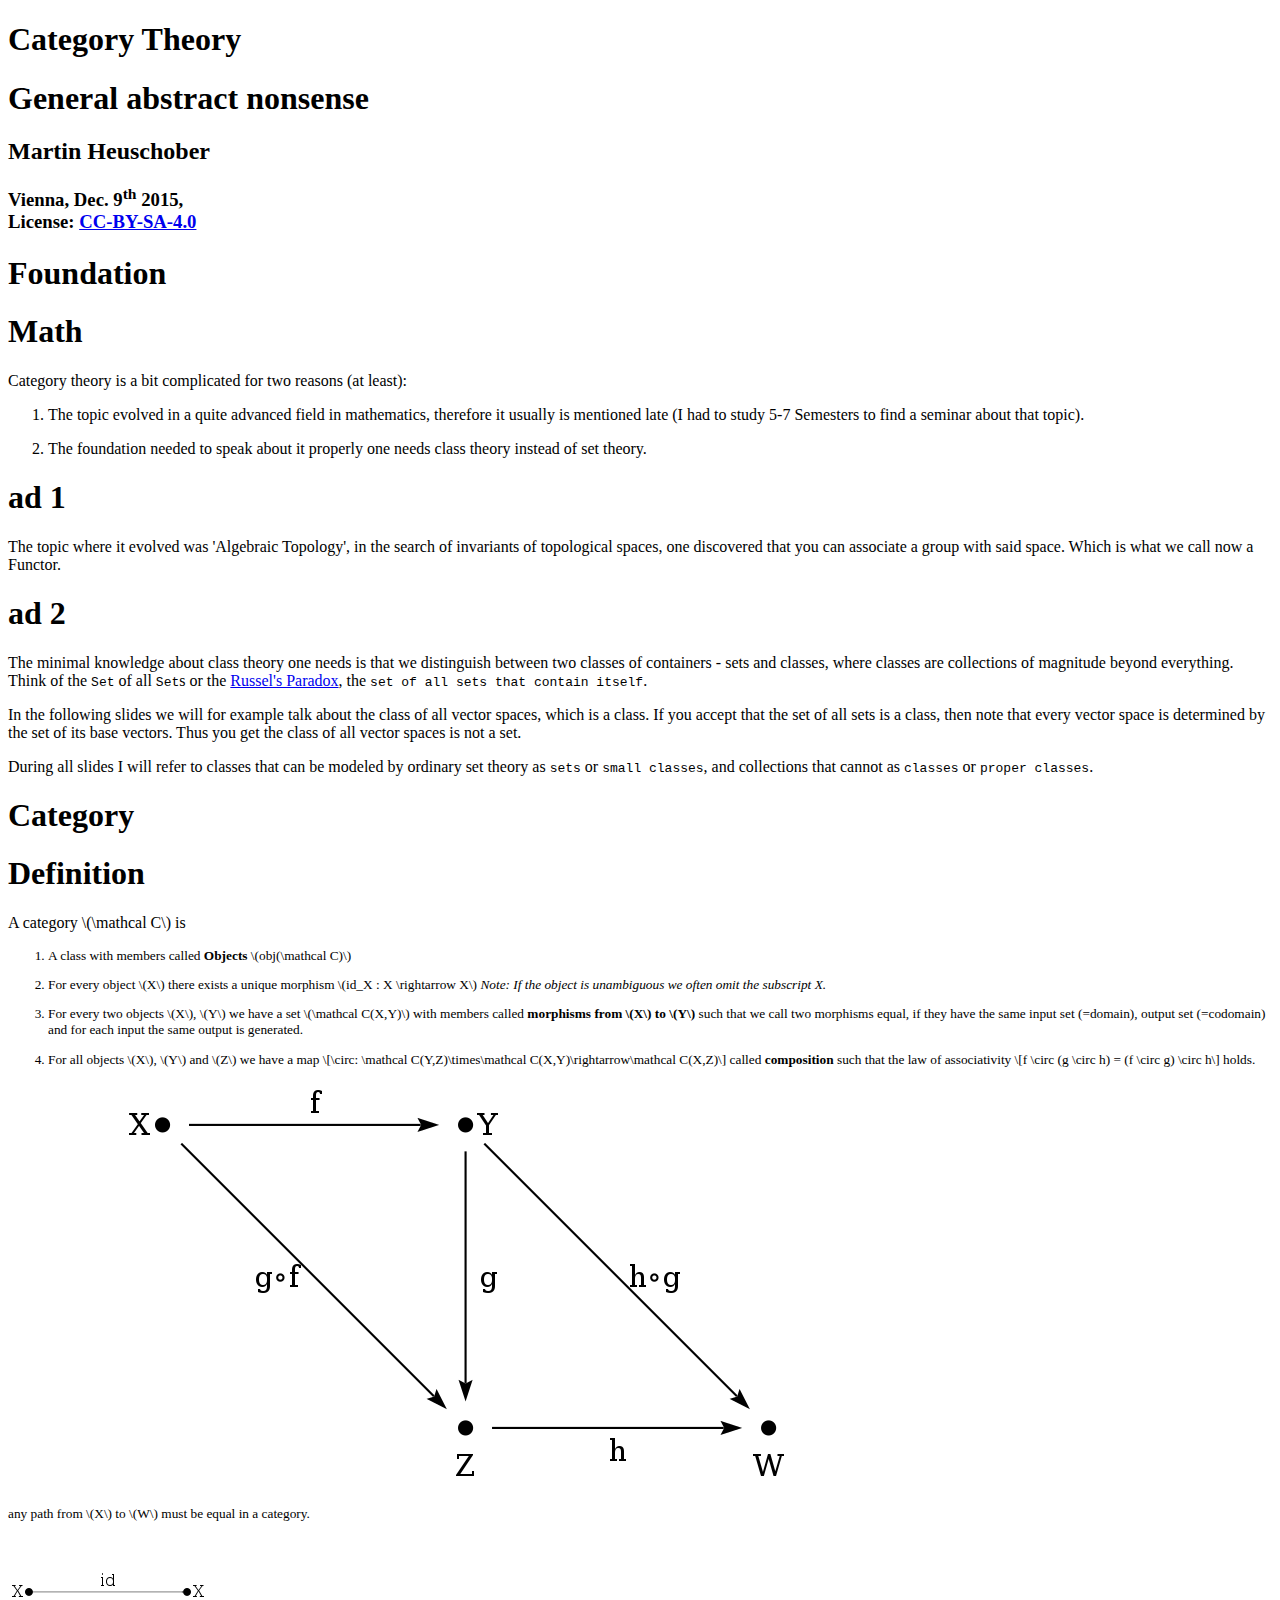
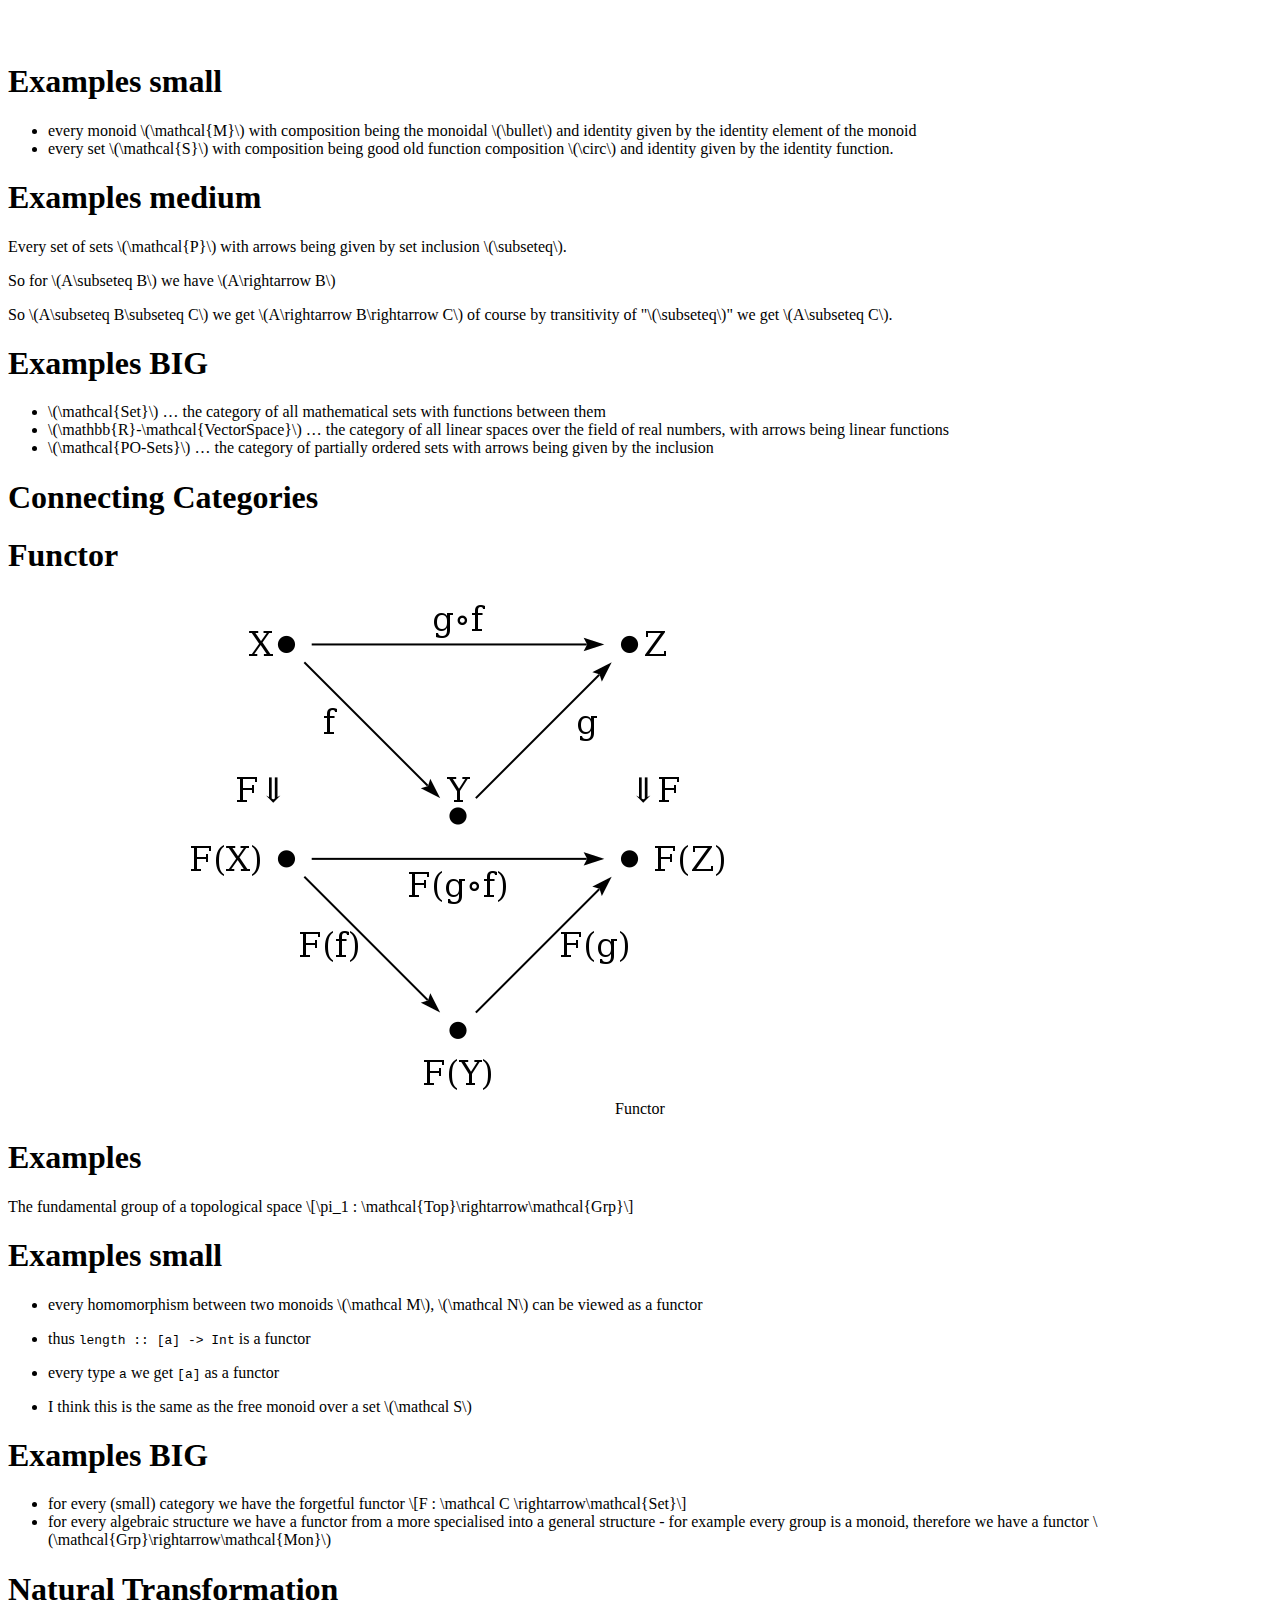
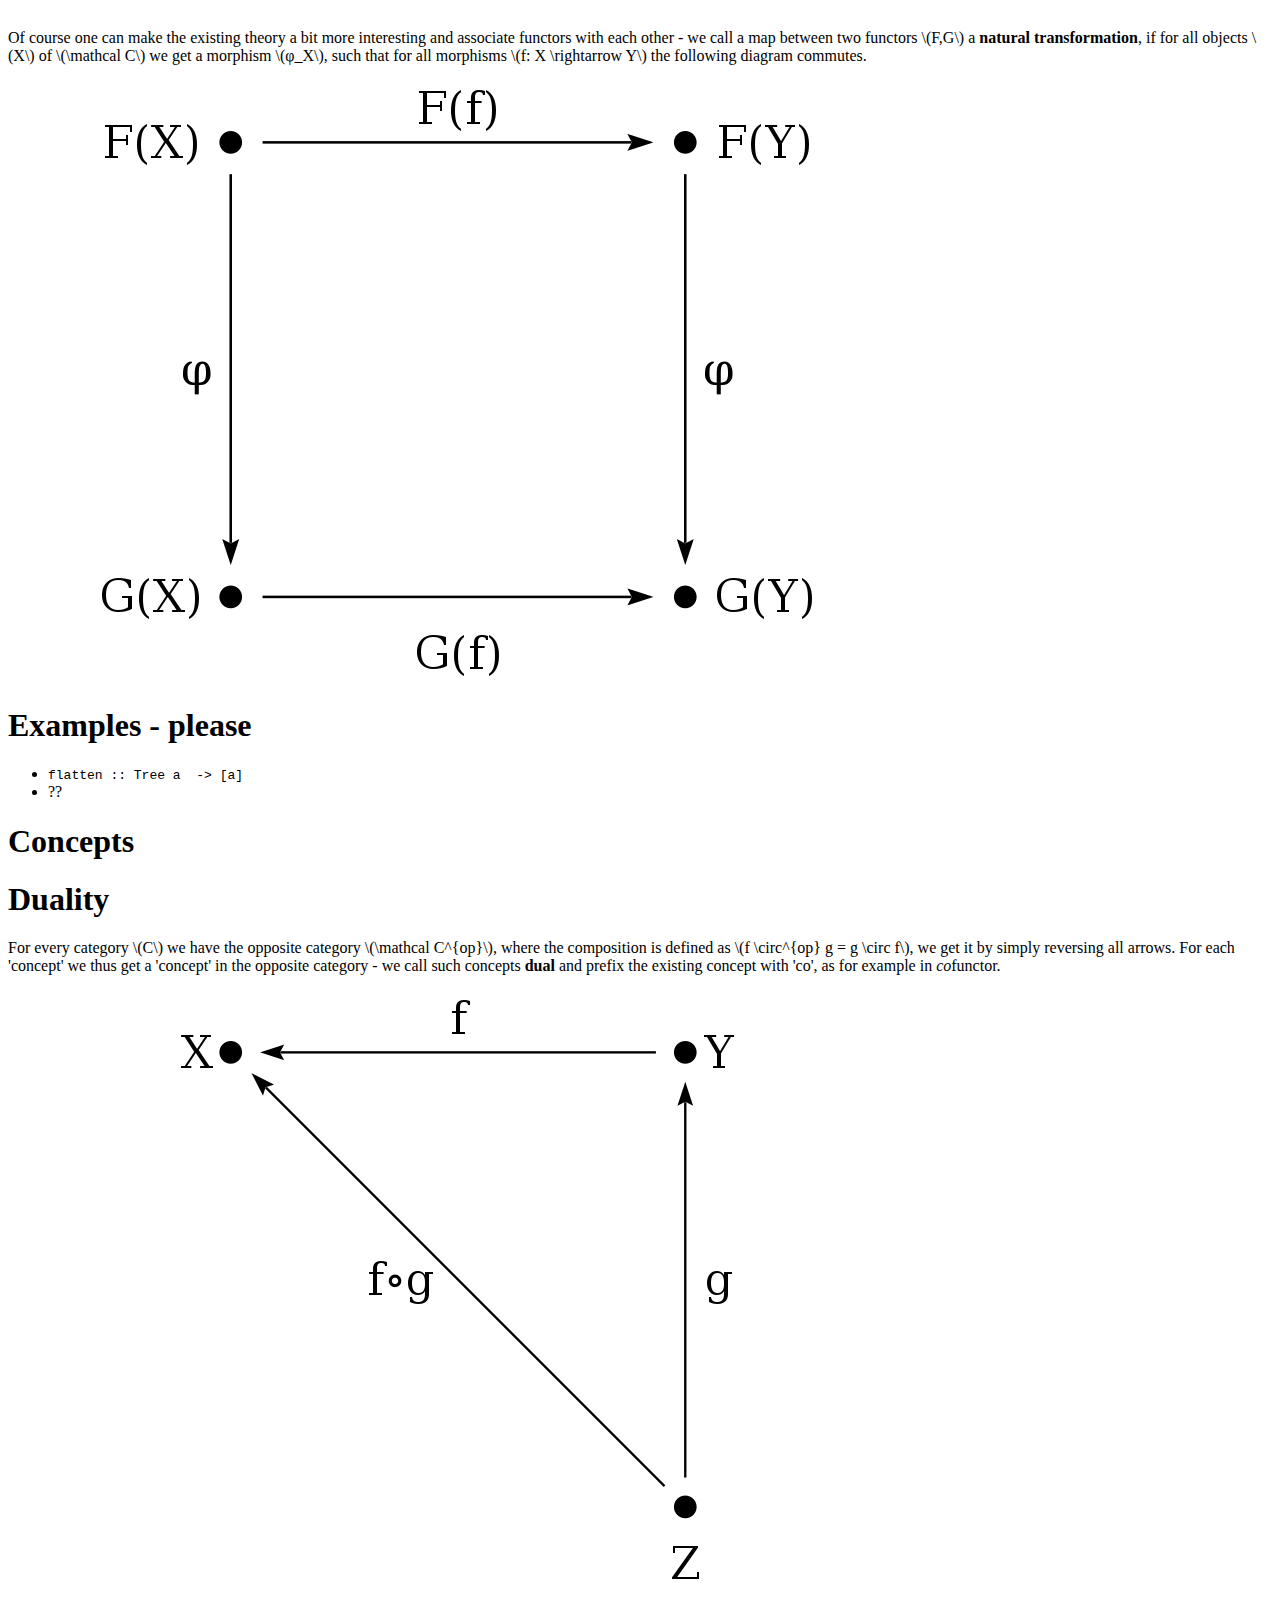
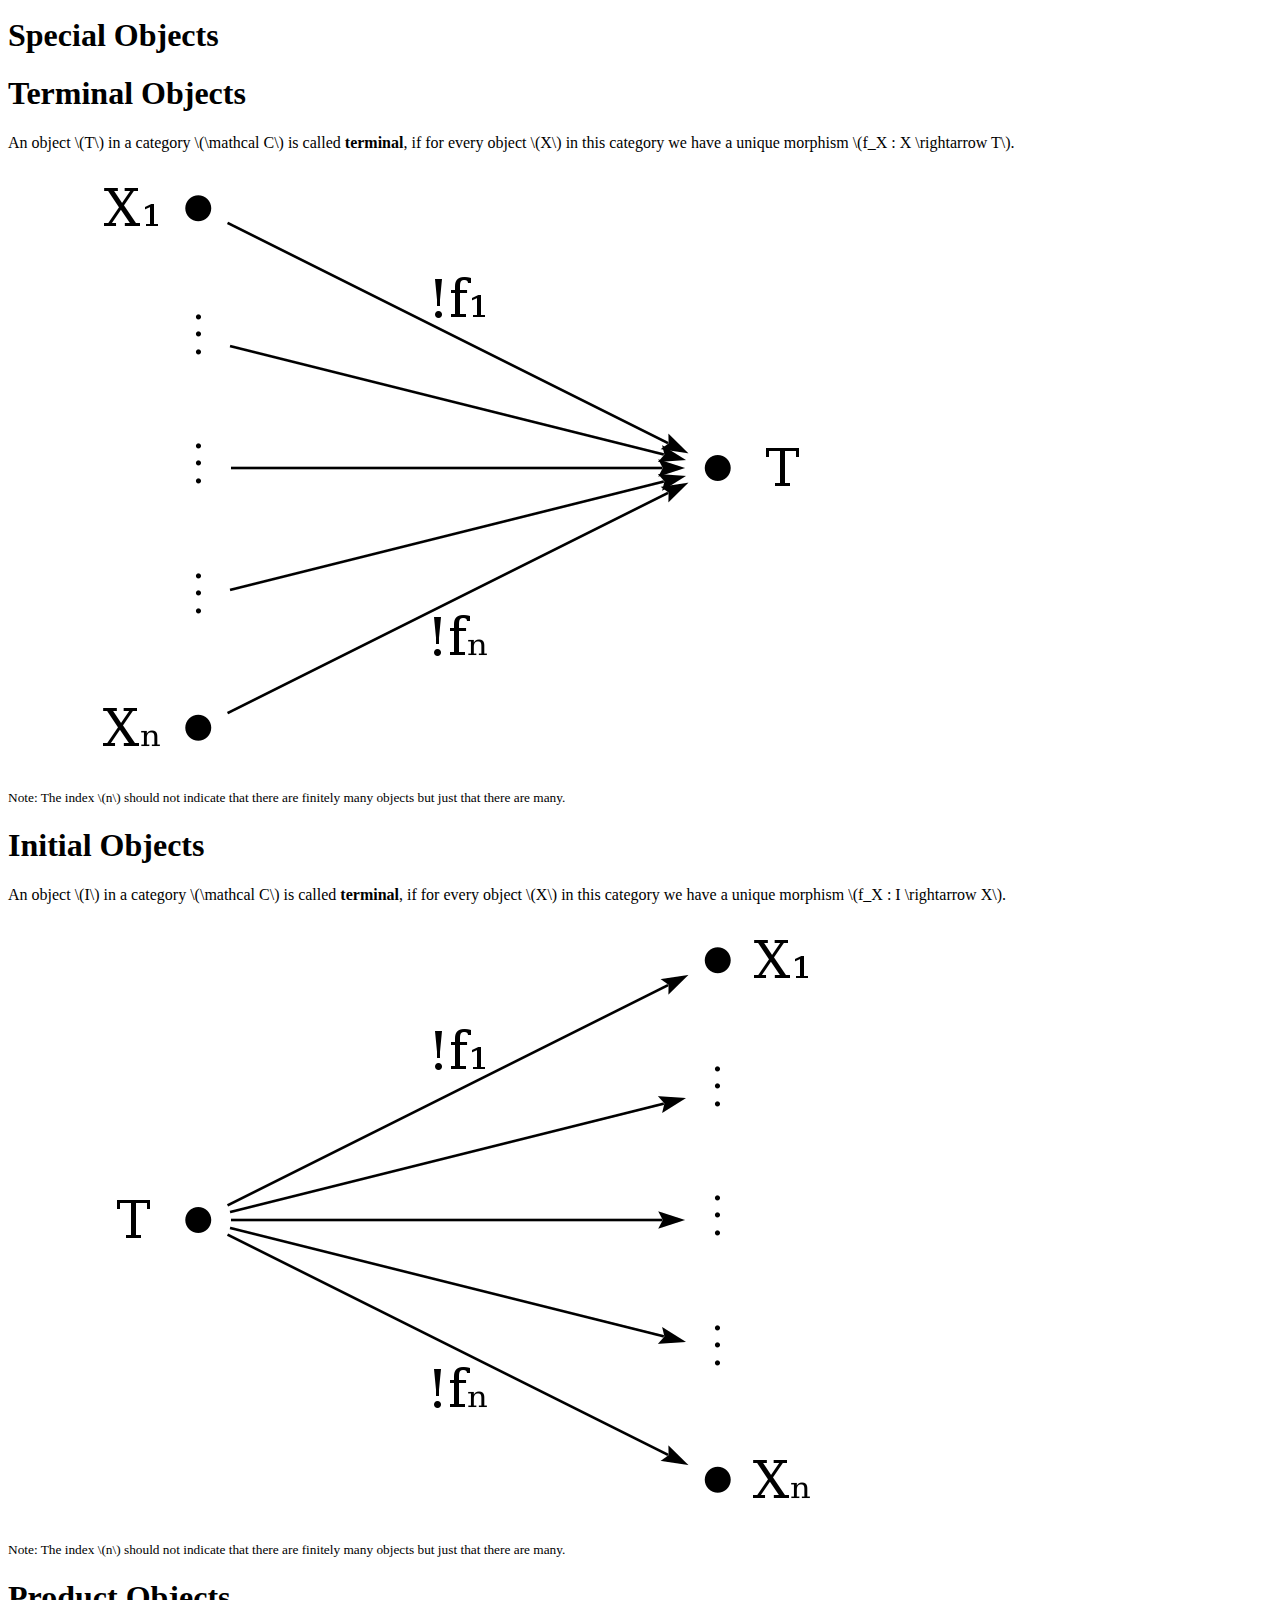
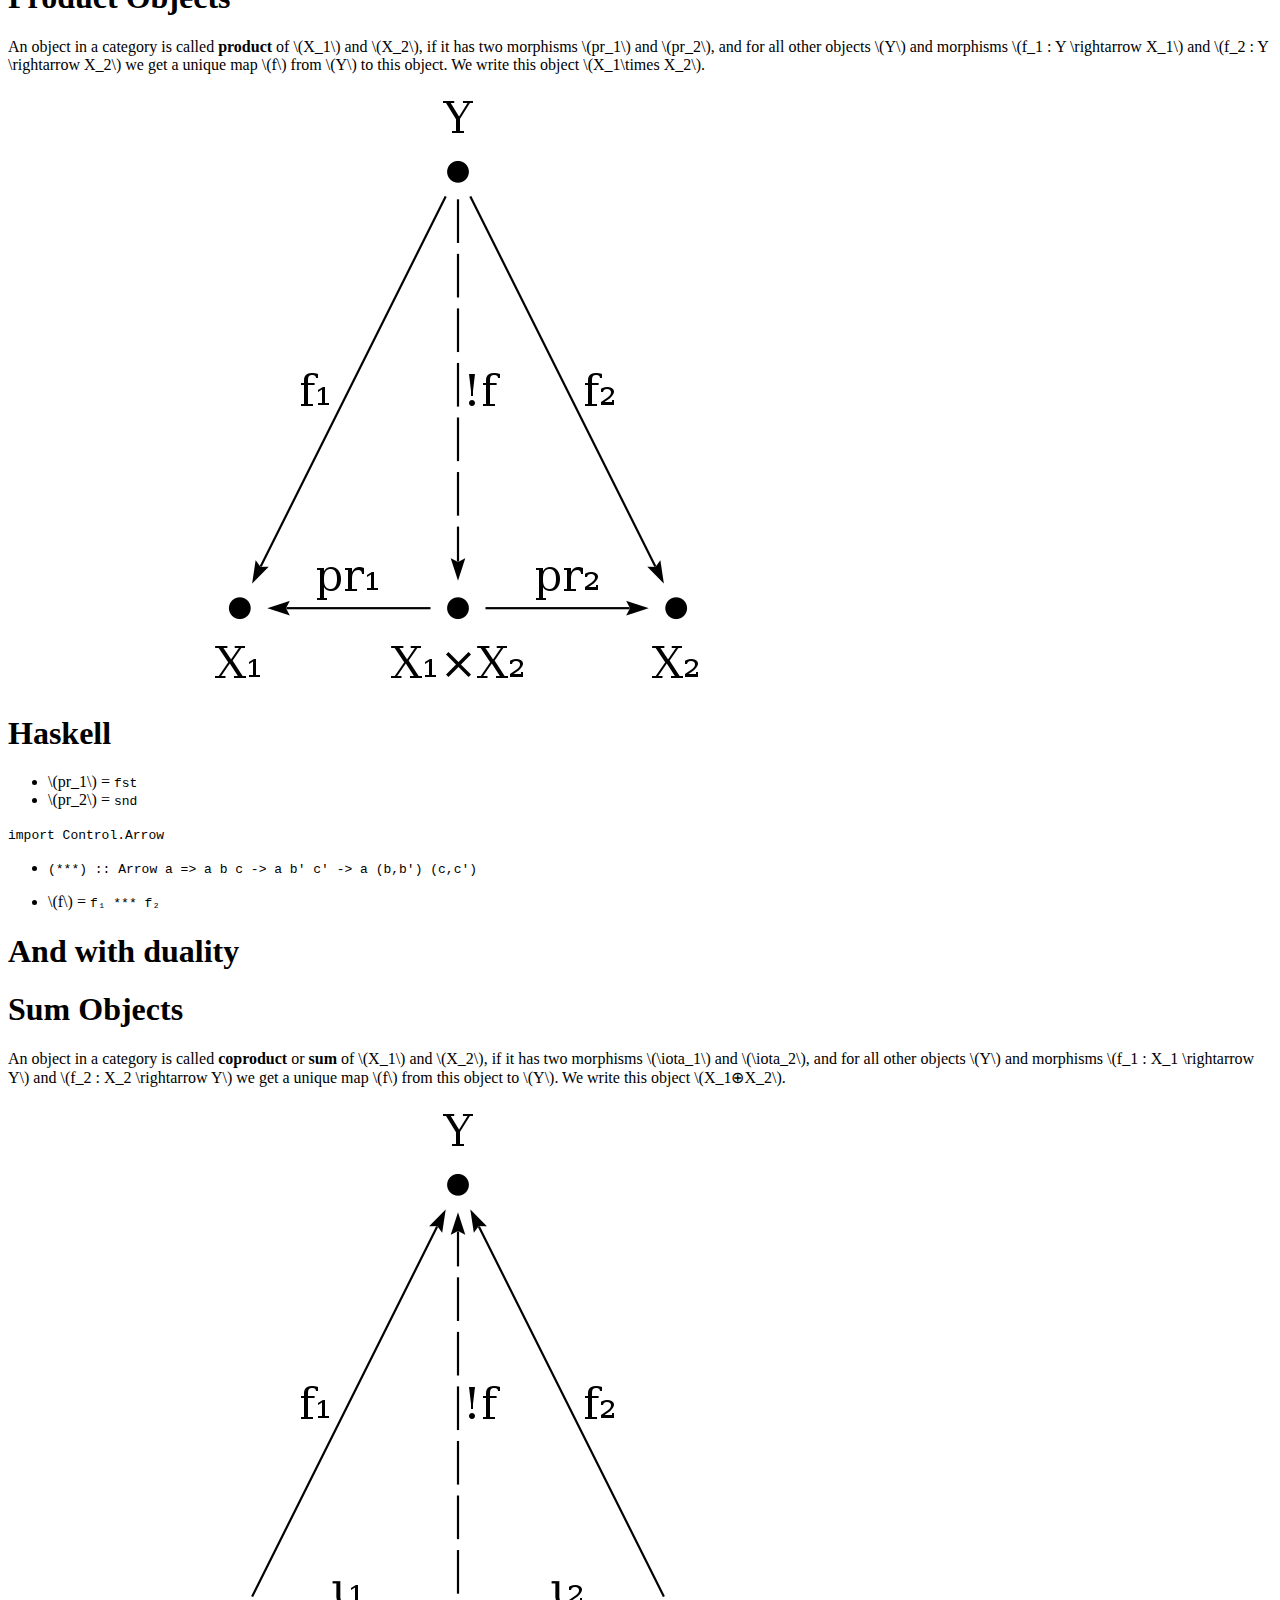
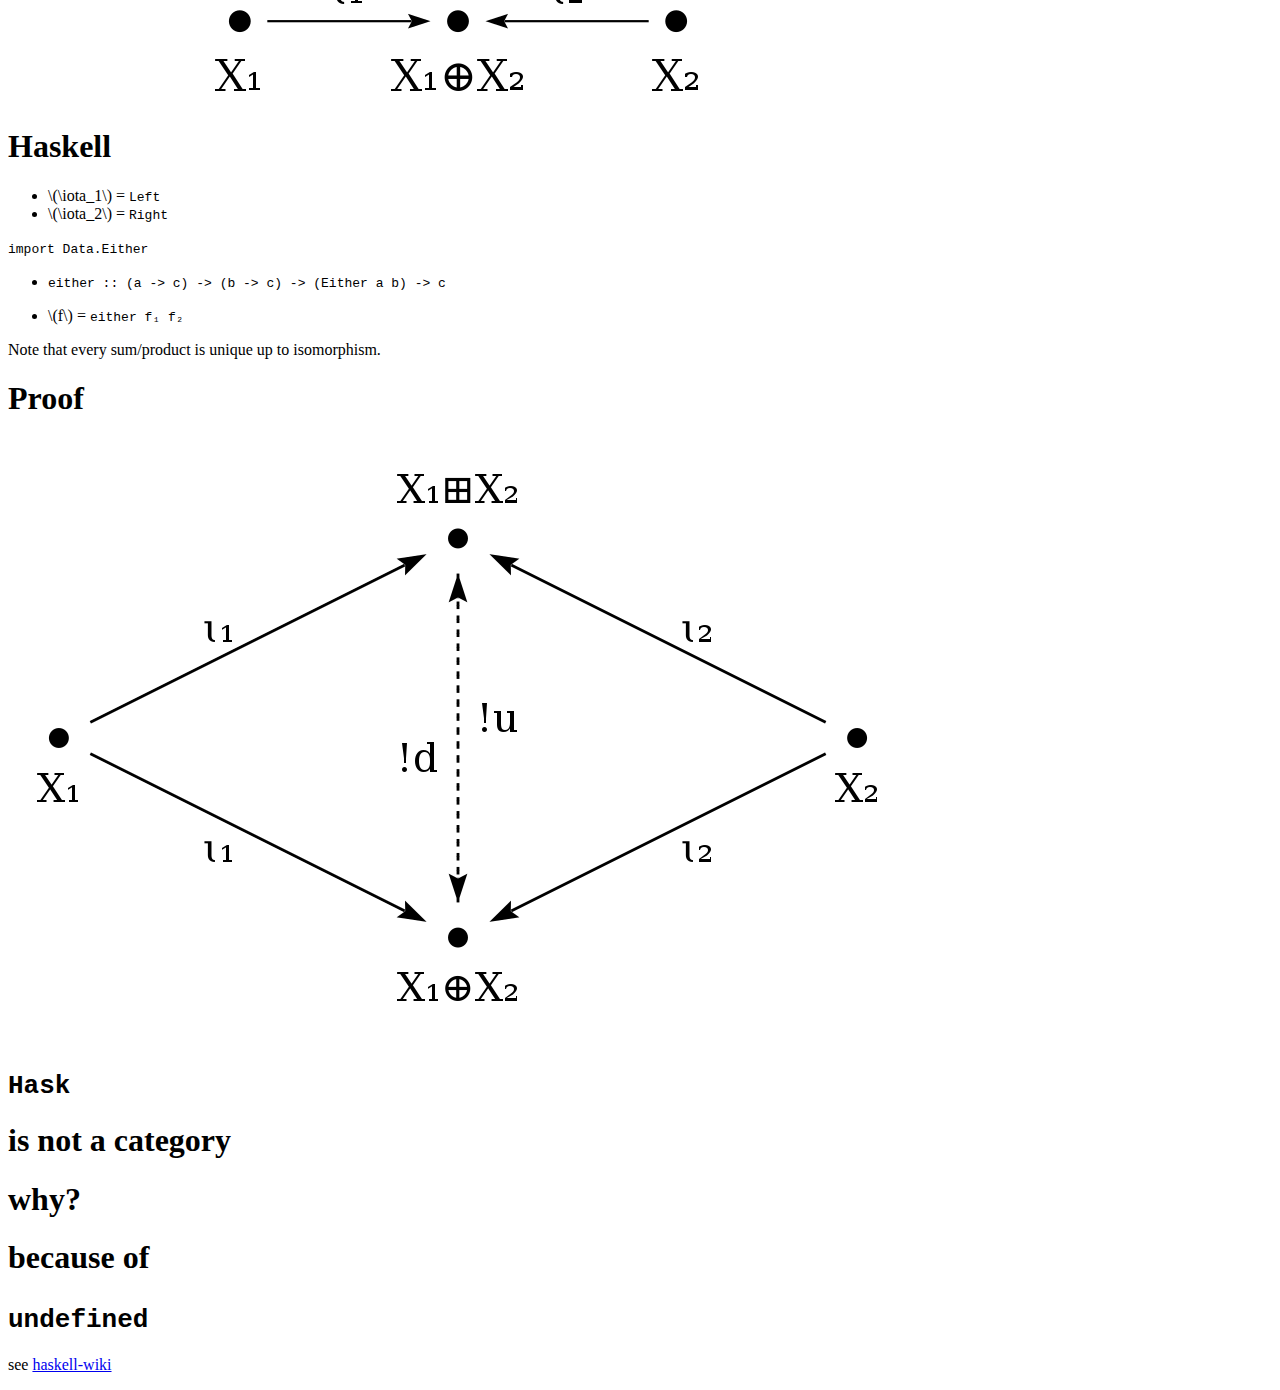
==== commit f5acafdd: "added pdf" ====
--- a/20151209-LH-Categories/index.html
+++ b/20151209-LH-Categories/index.html
@@ -8,23 +8,14 @@
   <meta name="apple-mobile-web-app-capable" content="yes">
   <meta name="apple-mobile-web-app-status-bar-style" content="black-translucent">
   <meta name="viewport" content="width=device-width, initial-scale=1.0, maximum-scale=1.0, user-scalable=no, minimal-ui">
-  <link rel="stylesheet" href="../javascript/reveal.js/css/reveal.css">
+  <link rel="stylesheet" href="../javascript/revealjs/css/reveal.css">
   <style type="text/css">code{white-space: pre;}</style>
-  <link rel="stylesheet" href="../javascript/reveal.js/css/theme/solarized.css" id="theme">
+  <link rel="stylesheet" href="../javascript/revealjs/css/theme/solarized.css" id="theme">
   <link rel="stylesheet" href="custom.css"/>
-  <!-- Printing and PDF exports
-  <script>
-    var link = document.createElement( 'link' );
-    link.rel = 'stylesheet';
-    link.type = 'text/css';
-    link.href = window.location.search.match( /print-pdf/gi ) ? '../javascript/reveal.js/css/print/pdf.css' : '../javascript/reveal.js/css/print/paper.css';
-    document.getElementsByTagName( 'head' )[0].appendChild( link );
--->
-  </script>
   <!--[if lt IE 9]>
-  <script src="../javascript/reveal.js/lib/js/html5shiv.js"></script>
+  <script src="../javascript/revealjs/lib/js/html5shiv.js"></script>
   <![endif]-->
-  <script src="http://cdn.mathjax.org/mathjax/latest/MathJax.js?config=TeX-AMS-MML_HTMLorMML" type="text/javascript"></script>
+  <script src="https://cdn.mathjax.org/mathjax/latest/MathJax.js?config=TeX-AMS-MML_HTMLorMML" type="text/javascript"></script>
 </head>
 <body>
   <div class="reveal">
@@ -39,69 +30,91 @@
 
 <section><section id="foundation" class="titleslide slide level1"><h1>Foundation</h1></section><section id="math" class="slide level2">
 <h1>Math</h1>
-<p>blablabla</p>
+<p>Category theory is a bit complicated for two reasons (at least):</p>
+<ol type="1">
+<li><p>The topic evolved in a quite advanced field in mathematics, therefore it usually is mentioned late (I had to study 5-7 Semesters to find a seminar about that topic).</p></li>
+<li><p>The foundation needed to speak about it properly one needs class theory instead of set theory.</p></li>
+</ol>
+</section><section id="ad-1" class="slide level2">
+<h1>ad 1</h1>
+<p>The topic where it evolved was 'Algebraic Topology', in the search of invariants of topological spaces, one discovered that you can associate a group with said space. Which is what we call now a Functor.</p>
+</section><section id="ad-2" class="slide level2">
+<h1>ad 2</h1>
+<p>The minimal knowledge about class theory one needs is that we distinguish between two classes of containers - sets and classes, where classes are collections of magnitude beyond everything. Think of the <code>Set</code> of all <code>Set</code>s or the <a href="https://en.wikipedia.org/wiki/Russell%27s_paradox">Russel's Paradox</a>, the <code>set of all sets that contain itself</code>.</p>
+</section><section class="slide level2">
+
+<p>In the following slides we will for example talk about the class of all vector spaces, which is a class. If you accept that the set of all sets is a class, then note that every vector space is determined by the set of its base vectors. Thus you get the class of all vector spaces is not a set.</p>
+</section><section class="slide level2">
+
+<p>During all slides I will refer to classes that can be modeled by ordinary set theory as <code>sets</code> or <code>small classes</code>, and collections that cannot as <code>classes</code> or <code>proper classes</code>.</p>
 </section></section>
 <section><section id="category" class="titleslide slide level1"><h1>Category</h1></section><section id="definition" class="slide level2">
 <h1>Definition</h1>
-<p>A category <span class="math">\(\mathcal C\)</span> is</p>
+<p>A category <span class="math inline">\(\mathcal C\)</span> is <small></p>
 <ol type="1">
-<li><p>a class with members called <strong>Objects</strong> <span class="math">\(obj(\mathcal C)\)</span></p></li>
-<li><p>for every two objects <span class="math">\(X\)</span>, <span class="math">\(Y\)</span> we have a set <span class="math">\(\mathcal C(A,B)\)</span> with members called <strong>morphisms from <span class="math">\(A\)</span> to <span class="math">\(B\)</span></strong> such that <span class="math">\[\mathcal C(A,B)\cap\mathcal C(A&#39;,B&#39;) \neq \emptyset \Longrightarrow (A,B) = (A&#39;,B&#39;)\]</span></p></li>
-<li><p>for all objects <span class="math">\(X\)</span>, <span class="math">\(Y\)</span> and <span class="math">\(Z\)</span> we have a map <span class="math">\[\circ: \mathcal C(Y,Z)\times\mathcal C(X,Y)\rightarrow\mathcal C(X,Z)\]</span> called <strong>composition</strong> such that the law of associativity <span class="math">\[f \circ (g \circ h) = (f \circ g) \circ h\]</span> holds.</p></li>
+<li><p>A class with members called <strong>Objects</strong> <span class="math inline">\(obj(\mathcal C)\)</span></p></li>
+<li><p>For every object <span class="math inline">\(X\)</span> there exists a unique morphism <span class="math inline">\(id_X : X \rightarrow X\)</span> <em>Note: If the object is unambiguous we often omit the subscript X.</em></p></li>
+<li><p>For every two objects <span class="math inline">\(X\)</span>, <span class="math inline">\(Y\)</span> we have a set <span class="math inline">\(\mathcal C(X,Y)\)</span> with members called <strong>morphisms from <span class="math inline">\(X\)</span> to <span class="math inline">\(Y\)</span></strong> such that we call two morphisms equal, if they have the same input set (=domain), output set (=codomain) and for each input the same output is generated.</p></li>
+<li><p>For all objects <span class="math inline">\(X\)</span>, <span class="math inline">\(Y\)</span> and <span class="math inline">\(Z\)</span> we have a map <span class="math display">\[\circ: \mathcal C(Y,Z)\times\mathcal C(X,Y)\rightarrow\mathcal C(X,Z)\]</span> called <strong>composition</strong> such that the law of associativity <span class="math display">\[f \circ (g \circ h) = (f \circ g) \circ h\]</span> holds.</p></li>
 </ol>
-</section><section class="slide level2">
-
-<img src="images/fd04ba5575d23b68.png" />
+<p></small></p>
+</section><section class="slide level2">
+
+<img src="images/8a7125285aa747bb.png" alt="" />
+<p><small> any path from <span class="math inline">\(X\)</span> to <span class="math inline">\(W\)</span> must be equal in a category. </small></p>
+<img src="images/15b322f8d134d884.png" alt="" />
 </section><section id="examples-small" class="slide level2">
 <h1>Examples small</h1>
 <ul>
-<li>every monoid <span class="math">\(\mathcal{M}\)</span> with composition being the monoidal <span class="math">\(\bullet\)</span> and identity given by the identity element of the monoid</li>
-<li>every set <span class="math">\(\mathcal{S}\)</span> with composition being good old function composition <span class="math">\(\circ\)</span> and identity given by the identity function.</li>
+<li>every monoid <span class="math inline">\(\mathcal{M}\)</span> with composition being the monoidal <span class="math inline">\(\bullet\)</span> and identity given by the identity element of the monoid</li>
+<li>every set <span class="math inline">\(\mathcal{S}\)</span> with composition being good old function composition <span class="math inline">\(\circ\)</span> and identity given by the identity function.</li>
 </ul>
 </section><section id="examples-medium" class="slide level2">
 <h1>Examples medium</h1>
-<p>Every set of sets <span class="math">\(\mathcal{P}\)</span> with arrows being given by set inclusion <span class="math">\(\subseteq\)</span>.</p>
-<div class="fragment">
-<p>So for <span class="math">\(A\subseteq B\)</span> we have <span class="math">\(A\rightarrow B\)</span></p>
-</div>
-<div class="fragment">
-<p>So <span class="math">\(A\subseteq B\subseteq C\)</span> we get <span class="math">\(A\rightarrow B\rightarrow C\)</span> of course by transitivity of &quot;<span class="math">\(\subseteq\)</span>&quot; we get <span class="math">\(A\subseteq C\)</span>.</p>
+<p>Every set of sets <span class="math inline">\(\mathcal{P}\)</span> with arrows being given by set inclusion <span class="math inline">\(\subseteq\)</span>.</p>
+<div class="fragment">
+<p>So for <span class="math inline">\(A\subseteq B\)</span> we have <span class="math inline">\(A\rightarrow B\)</span></p>
+</div>
+<div class="fragment">
+<p>So <span class="math inline">\(A\subseteq B\subseteq C\)</span> we get <span class="math inline">\(A\rightarrow B\rightarrow C\)</span> of course by transitivity of &quot;<span class="math inline">\(\subseteq\)</span>&quot; we get <span class="math inline">\(A\subseteq C\)</span>.</p>
 </div>
 </section><section id="examples-big" class="slide level2">
 <h1>Examples BIG</h1>
 <ul>
-<li><span class="math">\(\mathcal{Set}\)</span> … the category of all mathematical sets with functions between them</li>
-<li><span class="math">\(\mathbb{R}-\mathcal{VectorSpace}\)</span> … the category of all linear spaces over the field of real numbers, with arrows being linear functions</li>
-<li><span class="math">\(\mathcal{PO-Sets}\)</span> … the category of partially ordered sets with arrows being given by the inclusion</li>
+<li><span class="math inline">\(\mathcal{Set}\)</span> … the category of all mathematical sets with functions between them</li>
+<li><span class="math inline">\(\mathbb{R}-\mathcal{VectorSpace}\)</span> … the category of all linear spaces over the field of real numbers, with arrows being linear functions</li>
+<li><span class="math inline">\(\mathcal{PO-Sets}\)</span> … the category of partially ordered sets with arrows being given by the inclusion</li>
 </ul>
 </section></section>
 <section><section id="connecting-categories" class="titleslide slide level1"><h1>Connecting Categories</h1></section><section id="functor" class="slide level2">
 <h1>Functor</h1>
-<img src="images/8f54e8b314280450.png" />
-<p>Functor</p>
+<img src="images/e4cad5fc729c0bc7.png" alt="" />
+<p class="picline">
+Functor
+</p>
 </section><section id="examples" class="slide level2">
 <h1>Examples</h1>
-<p>The fundamental group of a topological space <span class="math">\[\pi_1 : \mathcal{Top}\rightarrow\mathcal{Grp}\]</span></p>
+<p>The fundamental group of a topological space <span class="math display">\[\pi_1 : \mathcal{Top}\rightarrow\mathcal{Grp}\]</span></p>
 </section><section id="examples-small-1" class="slide level2">
 <h1>Examples small</h1>
 <ul>
-<li>every homomorphism between two monoids <span class="math">\(\mathcal M\)</span>, <span class="math">\(\mathcal N\)</span> can be viewed as a functor</li>
+<li>every homomorphism between two monoids <span class="math inline">\(\mathcal M\)</span>, <span class="math inline">\(\mathcal N\)</span> can be viewed as a functor</li>
 <li><p>thus <code>length :: [a] -&gt; Int</code> is a functor</p></li>
 <li>every type <code>a</code> we get <code>[a]</code> as a functor</li>
-<li><p>I think this is the same as the free monoid over a set <span class="math">\(\mathcal S\)</span></p></li>
+<li><p>I think this is the same as the free monoid over a set <span class="math inline">\(\mathcal S\)</span></p></li>
 </ul>
 </section><section id="examples-big-1" class="slide level2">
 <h1>Examples BIG</h1>
 <ul>
-<li>for every (small) category we have the forgetful functor <span class="math">\[F : \mathcal C \rightarrow\mathcal{Set}\]</span></li>
-<li>for every algebraic structure we have a functor from a more specialised into a general structure - for example every group is a monoid, therefore we have a functor <span class="math">\(\mathcal{Grp}\rightarrow\mathcal{Mon}\)</span></li>
+<li>for every (small) category we have the forgetful functor <span class="math display">\[F : \mathcal C \rightarrow\mathcal{Set}\]</span></li>
+<li>for every algebraic structure we have a functor from a more specialised into a general structure - for example every group is a monoid, therefore we have a functor <span class="math inline">\(\mathcal{Grp}\rightarrow\mathcal{Mon}\)</span></li>
 </ul>
 </section><section id="natural-transformation" class="slide level2">
 <h1>Natural Transformation</h1>
-<p>Of course one can make the existing theory a bit more interesting and associate functors with each other - we call a map between two functors <span class="math">\(F,G\)</span> a <strong>natural transformation</strong>, if for all objects <span class="math">\(X\)</span> of <span class="math">\(\mathcal C\)</span> we get a morphism <span class="math">\(φ_X\)</span>, such that for all morphisms <span class="math">\(f: X \rightarrow Y\)</span> the following diagram commutes.</p>
-</section><section class="slide level2">
-
-<img src="images/cf6fd3afbe3973d7.png" />
+<p>Of course one can make the existing theory a bit more interesting and associate functors with each other - we call a map between two functors <span class="math inline">\(F,G\)</span> a <strong>natural transformation</strong>, if for all objects <span class="math inline">\(X\)</span> of <span class="math inline">\(\mathcal C\)</span> we get a morphism <span class="math inline">\(φ_X\)</span>, such that for all morphisms <span class="math inline">\(f: X \rightarrow Y\)</span> the following diagram commutes.</p>
+</section><section class="slide level2">
+
+<img src="images/cf6fd3afbe3973d7.png" alt="" />
 </section><section id="examples---please" class="slide level2">
 <h1>Examples - please</h1>
 <ul>
@@ -111,36 +124,36 @@
 </section></section>
 <section><section id="concepts" class="titleslide slide level1"><h1>Concepts</h1></section><section id="duality" class="slide level2">
 <h1>Duality</h1>
-<p>For every category <span class="math">\(C\)</span> we have the opposite category <span class="math">\(\mathcal C^{op}\)</span>, where the composition is defined as <span class="math">\(f \circ^{op} g = g \circ f\)</span>, we get it by simply reversing all arrows. For each 'concept' we thus get a 'concept' in the opposite category - we call such concepts <strong>dual</strong> and prefix the existing concept with 'co', as for example in <em>co</em>functor.</p>
-</section><section class="slide level2">
-
-<img src="images/6902ff0ab8df0190.png" />
+<p>For every category <span class="math inline">\(C\)</span> we have the opposite category <span class="math inline">\(\mathcal C^{op}\)</span>, where the composition is defined as <span class="math inline">\(f \circ^{op} g = g \circ f\)</span>, we get it by simply reversing all arrows. For each 'concept' we thus get a 'concept' in the opposite category - we call such concepts <strong>dual</strong> and prefix the existing concept with 'co', as for example in <em>co</em>functor.</p>
+</section><section class="slide level2">
+
+<img src="images/6902ff0ab8df0190.png" alt="" />
 </section></section>
 <section><section id="special-objects" class="titleslide slide level1"><h1>Special Objects</h1></section><section id="terminal-objects" class="slide level2">
 <h1>Terminal Objects</h1>
-<p>An object <span class="math">\(T\)</span> in a category <span class="math">\(\mathcal C\)</span> is called <strong>terminal</strong>, if for every object <span class="math">\(X\)</span> in this category we have a unique morphism <span class="math">\(f_X : X \rightarrow T\)</span>.</p>
-</section><section class="slide level2">
-
-<img src="images/4b8593b69583bec4.png" />
-<p><small> Note: The index <span class="math">\(n\)</span> should not indicate that there are finitely many objects but just that there are many. </small></p>
+<p>An object <span class="math inline">\(T\)</span> in a category <span class="math inline">\(\mathcal C\)</span> is called <strong>terminal</strong>, if for every object <span class="math inline">\(X\)</span> in this category we have a unique morphism <span class="math inline">\(f_X : X \rightarrow T\)</span>.</p>
+</section><section class="slide level2">
+
+<img src="images/4b8593b69583bec4.png" alt="" />
+<p><small> Note: The index <span class="math inline">\(n\)</span> should not indicate that there are finitely many objects but just that there are many. </small></p>
 </section><section id="initial-objects" class="slide level2">
 <h1>Initial Objects</h1>
-<p>An object <span class="math">\(I\)</span> in a category <span class="math">\(\mathcal C\)</span> is called <strong>terminal</strong>, if for every object <span class="math">\(X\)</span> in this category we have a unique morphism <span class="math">\(f_X : I \rightarrow X\)</span>.</p>
-</section><section class="slide level2">
-
-<img src="images/2b90800a8d82a49b.png" />
-<p><small> Note: The index <span class="math">\(n\)</span> should not indicate that there are finitely many objects but just that there are many. </small></p>
+<p>An object <span class="math inline">\(I\)</span> in a category <span class="math inline">\(\mathcal C\)</span> is called <strong>terminal</strong>, if for every object <span class="math inline">\(X\)</span> in this category we have a unique morphism <span class="math inline">\(f_X : I \rightarrow X\)</span>.</p>
+</section><section class="slide level2">
+
+<img src="images/2b90800a8d82a49b.png" alt="" />
+<p><small> Note: The index <span class="math inline">\(n\)</span> should not indicate that there are finitely many objects but just that there are many. </small></p>
 </section><section id="product-objects" class="slide level2">
 <h1>Product Objects</h1>
-<p>An object in a category is called <strong>product</strong> of <span class="math">\(X_1\)</span> and <span class="math">\(X_2\)</span>, if it has two morphisms <span class="math">\(pr_1\)</span> and <span class="math">\(pr_2\)</span>, and for all other objects <span class="math">\(Y\)</span> and morphisms <span class="math">\(f_1 : Y \rightarrow X_1\)</span> and <span class="math">\(f_2 : Y \rightarrow X_2\)</span> we get a unique map <span class="math">\(f\)</span> from <span class="math">\(Y\)</span> to this object. We write this object <span class="math">\(X_1\times X_2\)</span>.</p>
-</section><section class="slide level2">
-
-<img src="images/bb26d47c57dcf3a7.png" />
+<p>An object in a category is called <strong>product</strong> of <span class="math inline">\(X_1\)</span> and <span class="math inline">\(X_2\)</span>, if it has two morphisms <span class="math inline">\(pr_1\)</span> and <span class="math inline">\(pr_2\)</span>, and for all other objects <span class="math inline">\(Y\)</span> and morphisms <span class="math inline">\(f_1 : Y \rightarrow X_1\)</span> and <span class="math inline">\(f_2 : Y \rightarrow X_2\)</span> we get a unique map <span class="math inline">\(f\)</span> from <span class="math inline">\(Y\)</span> to this object. We write this object <span class="math inline">\(X_1\times X_2\)</span>.</p>
+</section><section class="slide level2">
+
+<img src="images/bb26d47c57dcf3a7.png" alt="" />
 </section><section id="haskell" class="slide level2">
 <h1>Haskell</h1>
 <ul>
-<li><span class="math">\(pr_1\)</span> = <code>fst</code></li>
-<li><span class="math">\(pr_2\)</span> = <code>snd</code></li>
+<li><span class="math inline">\(pr_1\)</span> = <code>fst</code></li>
+<li><span class="math inline">\(pr_2\)</span> = <code>snd</code></li>
 </ul>
 <div class="fragment">
 <p><code>import Control.Arrow</code></p>
@@ -152,22 +165,22 @@
 </div>
 <div class="fragment">
 <ul>
-<li><span class="math">\(f\)</span> = <code>f₁ *** f₂</code></li>
+<li><span class="math inline">\(f\)</span> = <code>f₁ *** f₂</code></li>
 </ul>
 </div>
 </section><section id="and-with-duality" class="slide level2">
 <h1>And with duality</h1>
 </section><section id="sum-objects" class="slide level2">
 <h1>Sum Objects</h1>
-<p>An object in a category is called <strong>coproduct</strong> or <strong>sum</strong> of <span class="math">\(X_1\)</span> and <span class="math">\(X_2\)</span>, if it has two morphisms <span class="math">\(\iota_1\)</span> and <span class="math">\(\iota_2\)</span>, and for all other objects <span class="math">\(Y\)</span> and morphisms <span class="math">\(f_1 : X_1 \rightarrow Y\)</span> and <span class="math">\(f_2 : X_2 \rightarrow Y\)</span> we get a unique map <span class="math">\(f\)</span> from this object to <span class="math">\(Y\)</span>. We write this object <span class="math">\(X_1⊕X_2\)</span>.</p>
-</section><section class="slide level2">
-
-<img src="images/afa7980dade5696f.png" />
+<p>An object in a category is called <strong>coproduct</strong> or <strong>sum</strong> of <span class="math inline">\(X_1\)</span> and <span class="math inline">\(X_2\)</span>, if it has two morphisms <span class="math inline">\(\iota_1\)</span> and <span class="math inline">\(\iota_2\)</span>, and for all other objects <span class="math inline">\(Y\)</span> and morphisms <span class="math inline">\(f_1 : X_1 \rightarrow Y\)</span> and <span class="math inline">\(f_2 : X_2 \rightarrow Y\)</span> we get a unique map <span class="math inline">\(f\)</span> from this object to <span class="math inline">\(Y\)</span>. We write this object <span class="math inline">\(X_1⊕X_2\)</span>.</p>
+</section><section class="slide level2">
+
+<img src="images/afa7980dade5696f.png" alt="" />
 </section><section id="haskell-1" class="slide level2">
 <h1>Haskell</h1>
 <ul>
-<li><span class="math">\(\iota_1\)</span> = <code>Left</code></li>
-<li><span class="math">\(\iota_2\)</span> = <code>Right</code></li>
+<li><span class="math inline">\(\iota_1\)</span> = <code>Left</code></li>
+<li><span class="math inline">\(\iota_2\)</span> = <code>Right</code></li>
 </ul>
 <div class="fragment">
 <p><code>import Data.Either</code></p>
@@ -179,7 +192,7 @@
 </div>
 <div class="fragment">
 <ul>
-<li><span class="math">\(f\)</span> = <code>either f₁ f₂</code></li>
+<li><span class="math inline">\(f\)</span> = <code>either f₁ f₂</code></li>
 </ul>
 </div>
 </section><section class="slide level2">
@@ -187,7 +200,7 @@
 <p>Note that every sum/product is unique up to isomorphism.</p>
 </section><section id="proof" class="slide level2">
 <h1>Proof</h1>
-<img src="images/40cb207d663329b0.png" />
+<img src="images/40cb207d663329b0.png" alt="" />
 </section></section>
 <section><section id="hask" class="titleslide slide level1"><h1><code>Hask</code></h1></section><section id="is-not-a-category" class="slide level2">
 <h1>is not a category</h1>
@@ -202,8 +215,8 @@
     </div>
   </div>
 
-  <script src="../javascript/reveal.js/lib/js/head.min.js"></script>
-  <script src="../javascript/reveal.js/js/reveal.js"></script>
+  <script src="../javascript/revealjs/lib/js/head.min.js"></script>
+  <script src="../javascript/revealjs/js/reveal.js"></script>
 
   <script>
 
@@ -224,13 +237,13 @@
         // when the presentation is scaled to fit different resolutions. Can be
         // specified using percentage units.
         width: '80%',
-        height: '80%',
+        height: '90%',
 
         // Optional reveal.js plugins
         dependencies: [
-          { src: '../javascript/reveal.js/lib/js/classList.js', condition: function() { return !document.body.classList; } },
-          { src: '../javascript/reveal.js/plugin/zoom-js/zoom.js', async: true },
-          { src: '../javascript/reveal.js/plugin/notes/notes.js', async: true }
+          { src: '../javascript/revealjs/lib/js/classList.js', condition: function() { return !document.body.classList; } },
+          { src: '../javascript/revealjs/plugin/zoom-js/zoom.js', async: true },
+          { src: '../javascript/revealjs/plugin/notes/notes.js', async: true }
         ]
       });
     </script>
--- a/20151209-LH-Categories/custom.css
+++ b/20151209-LH-Categories/custom.css
@@ -1,6 +1,8 @@
-p .center {
+p {
+    text-align: left;
+}
+
+p.picline {
     text-align: center;
-    display: block;
-    margin-left:  auto;
-    margin-right: auto;
+    margin-top: 0px;
 }
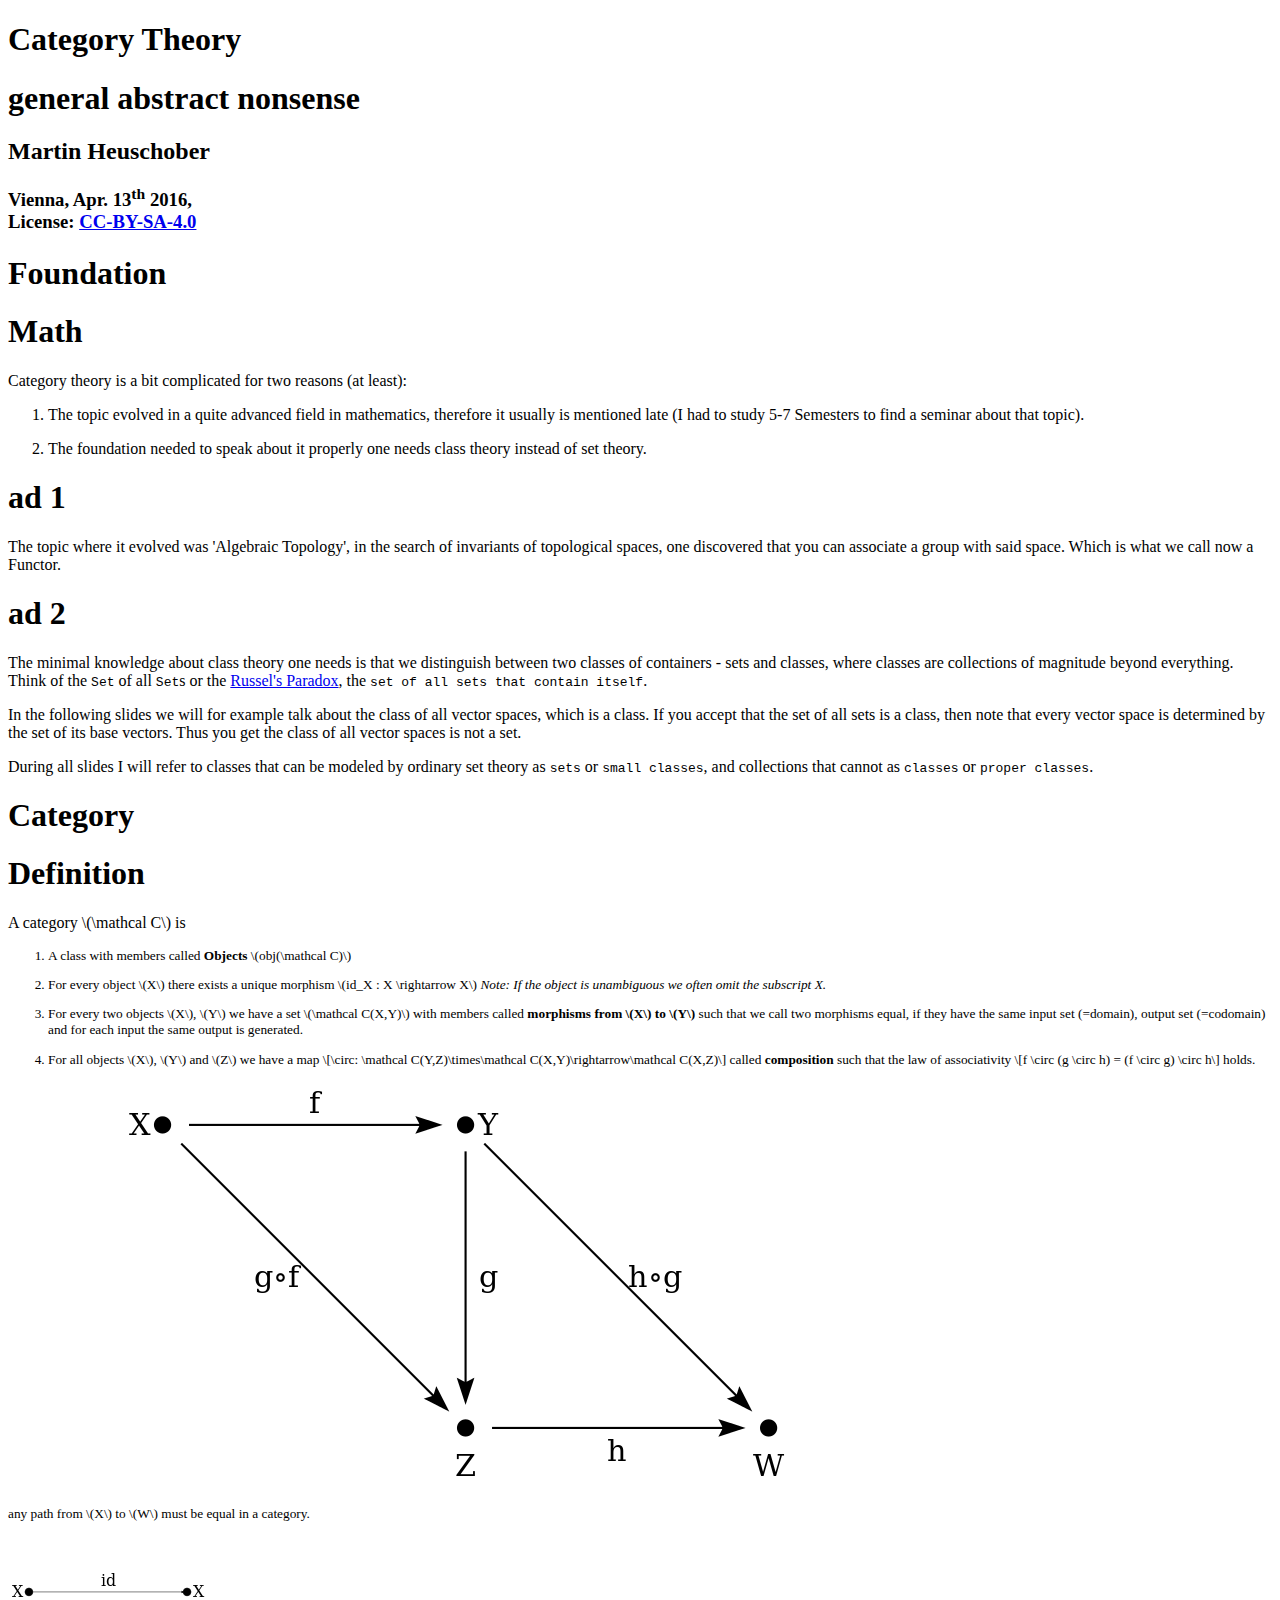
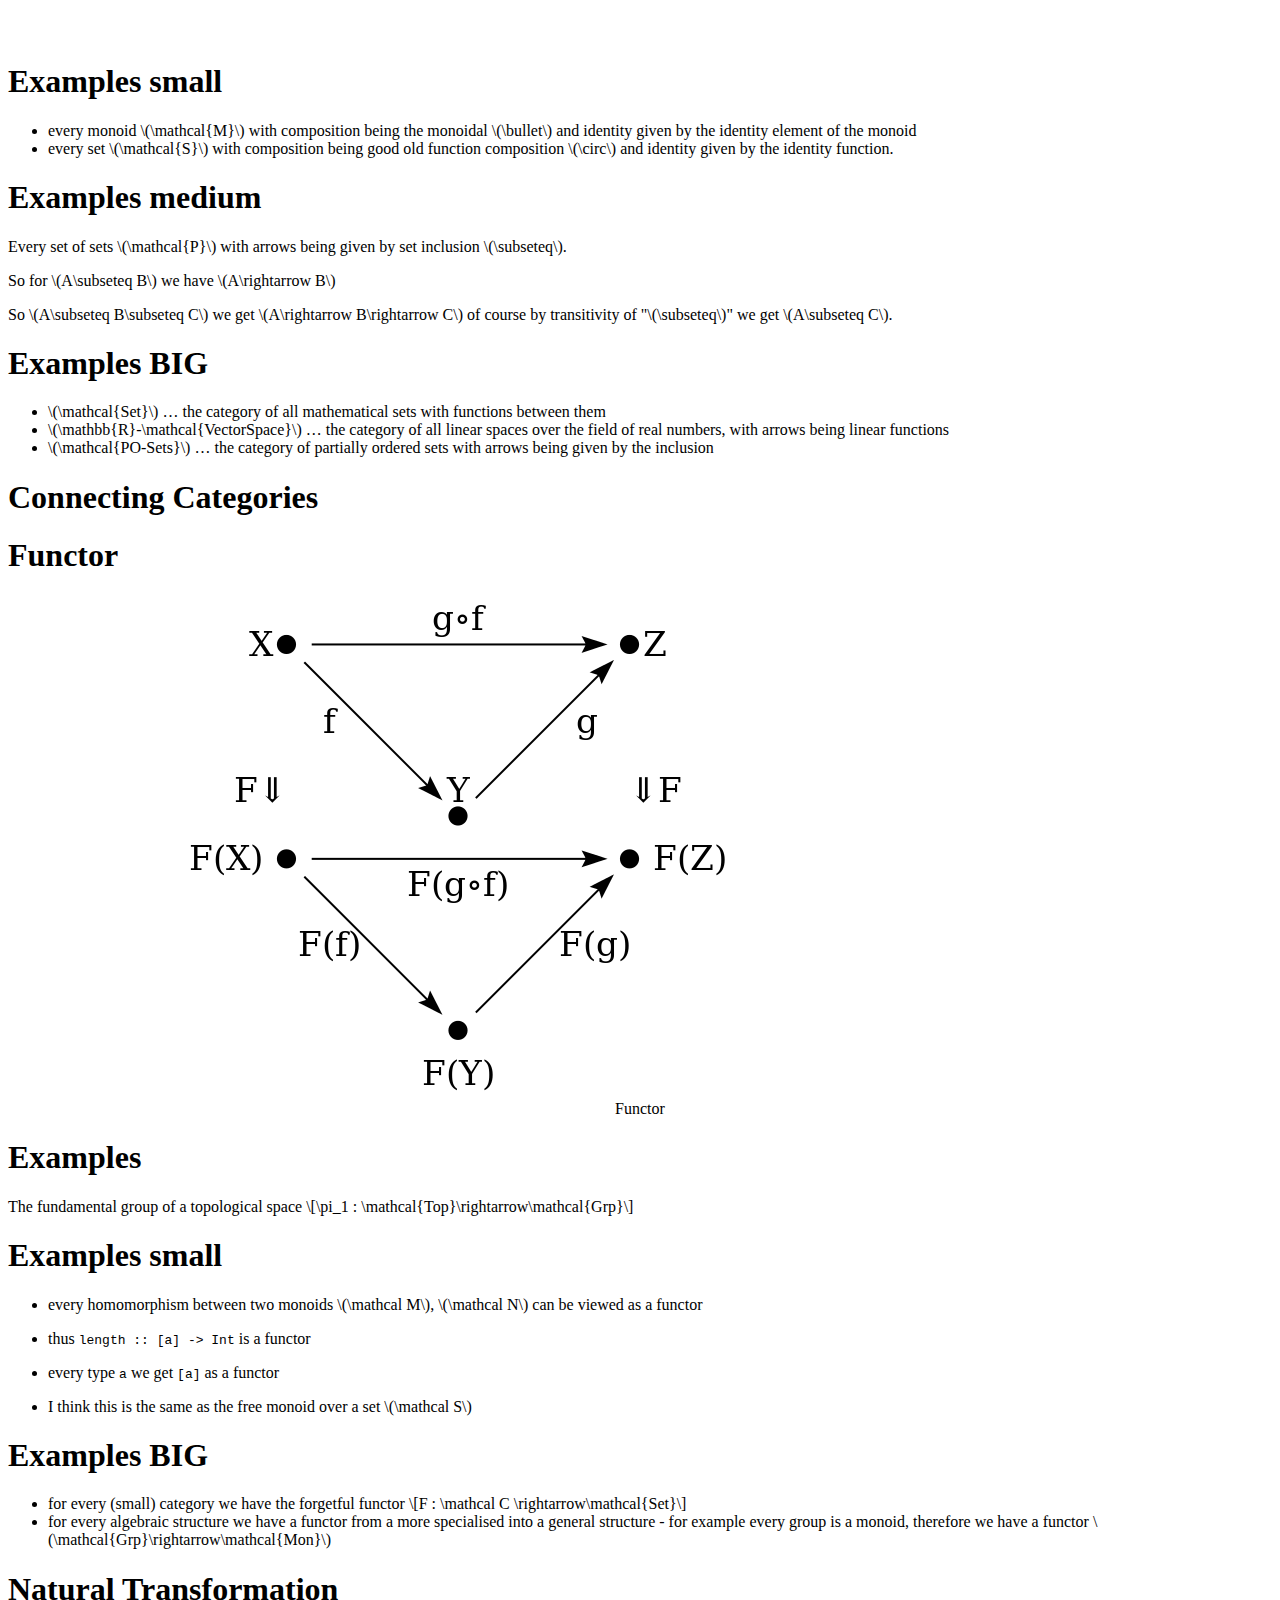
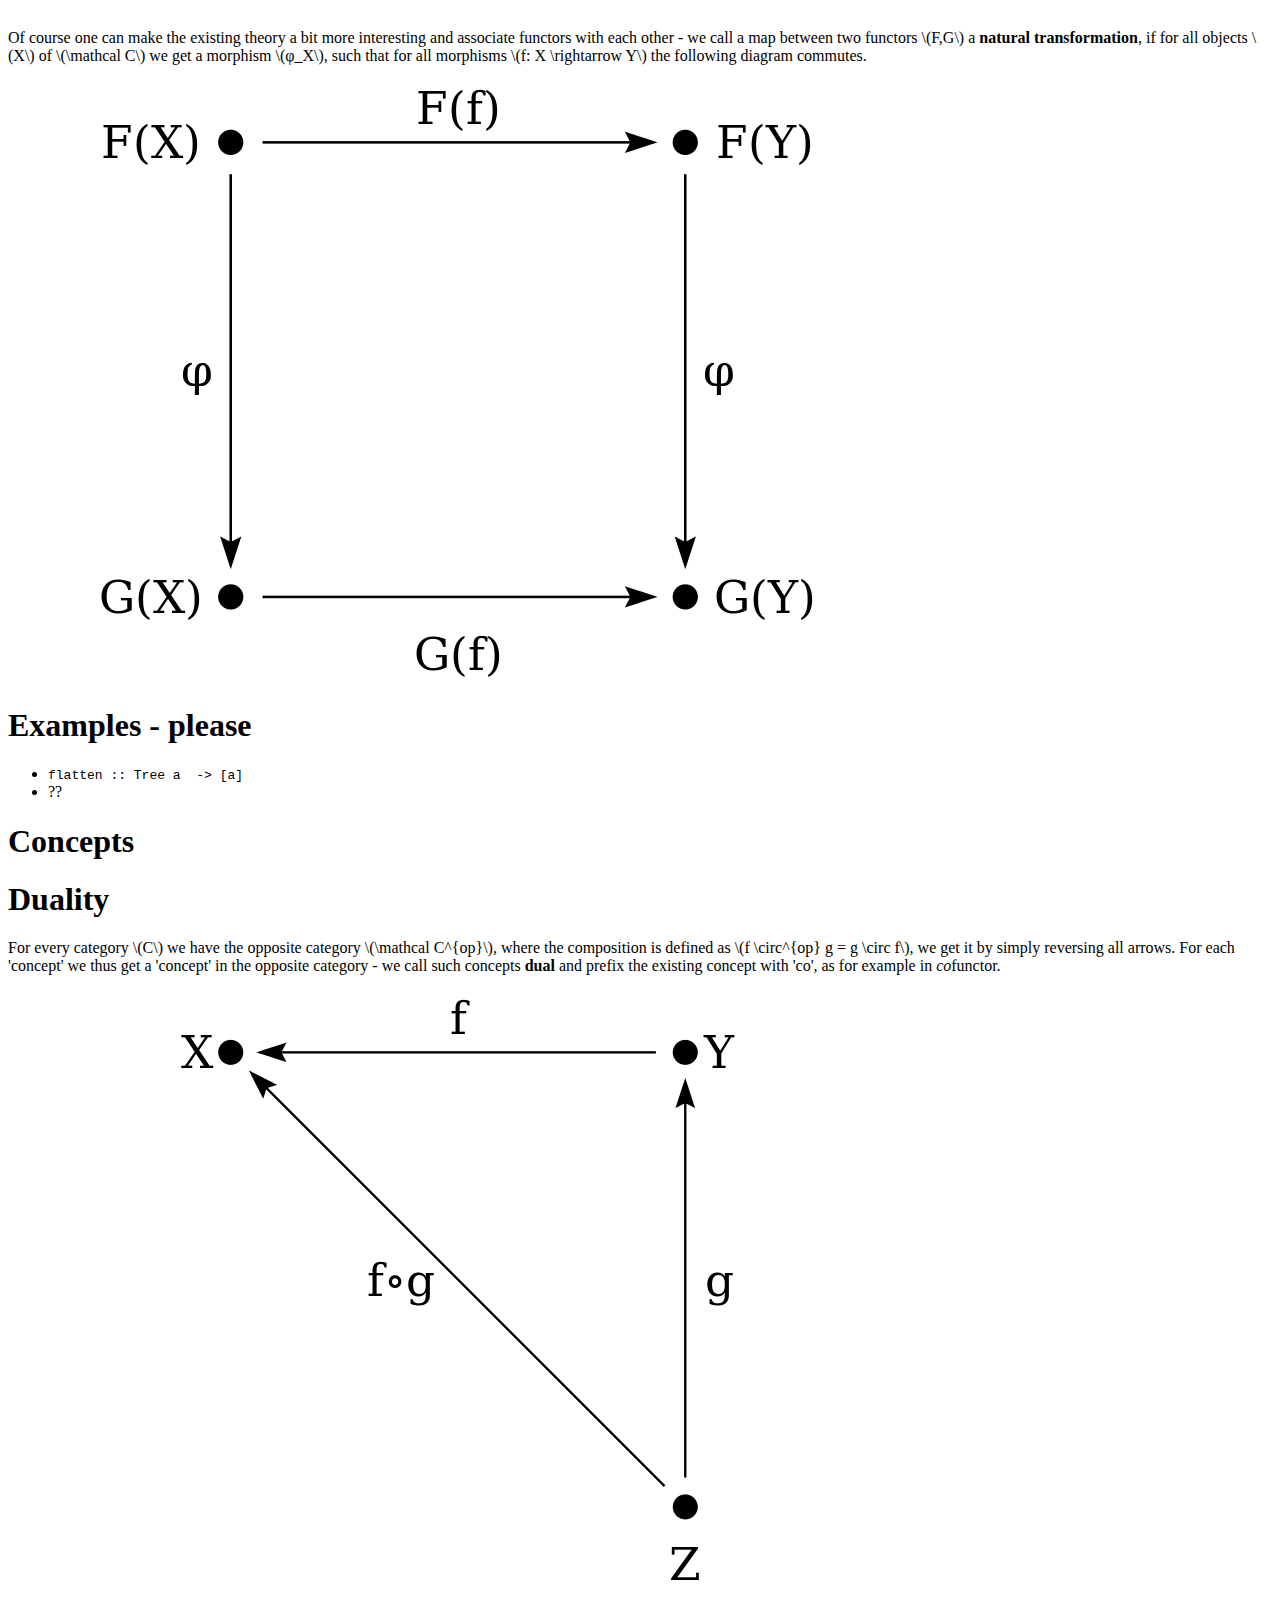
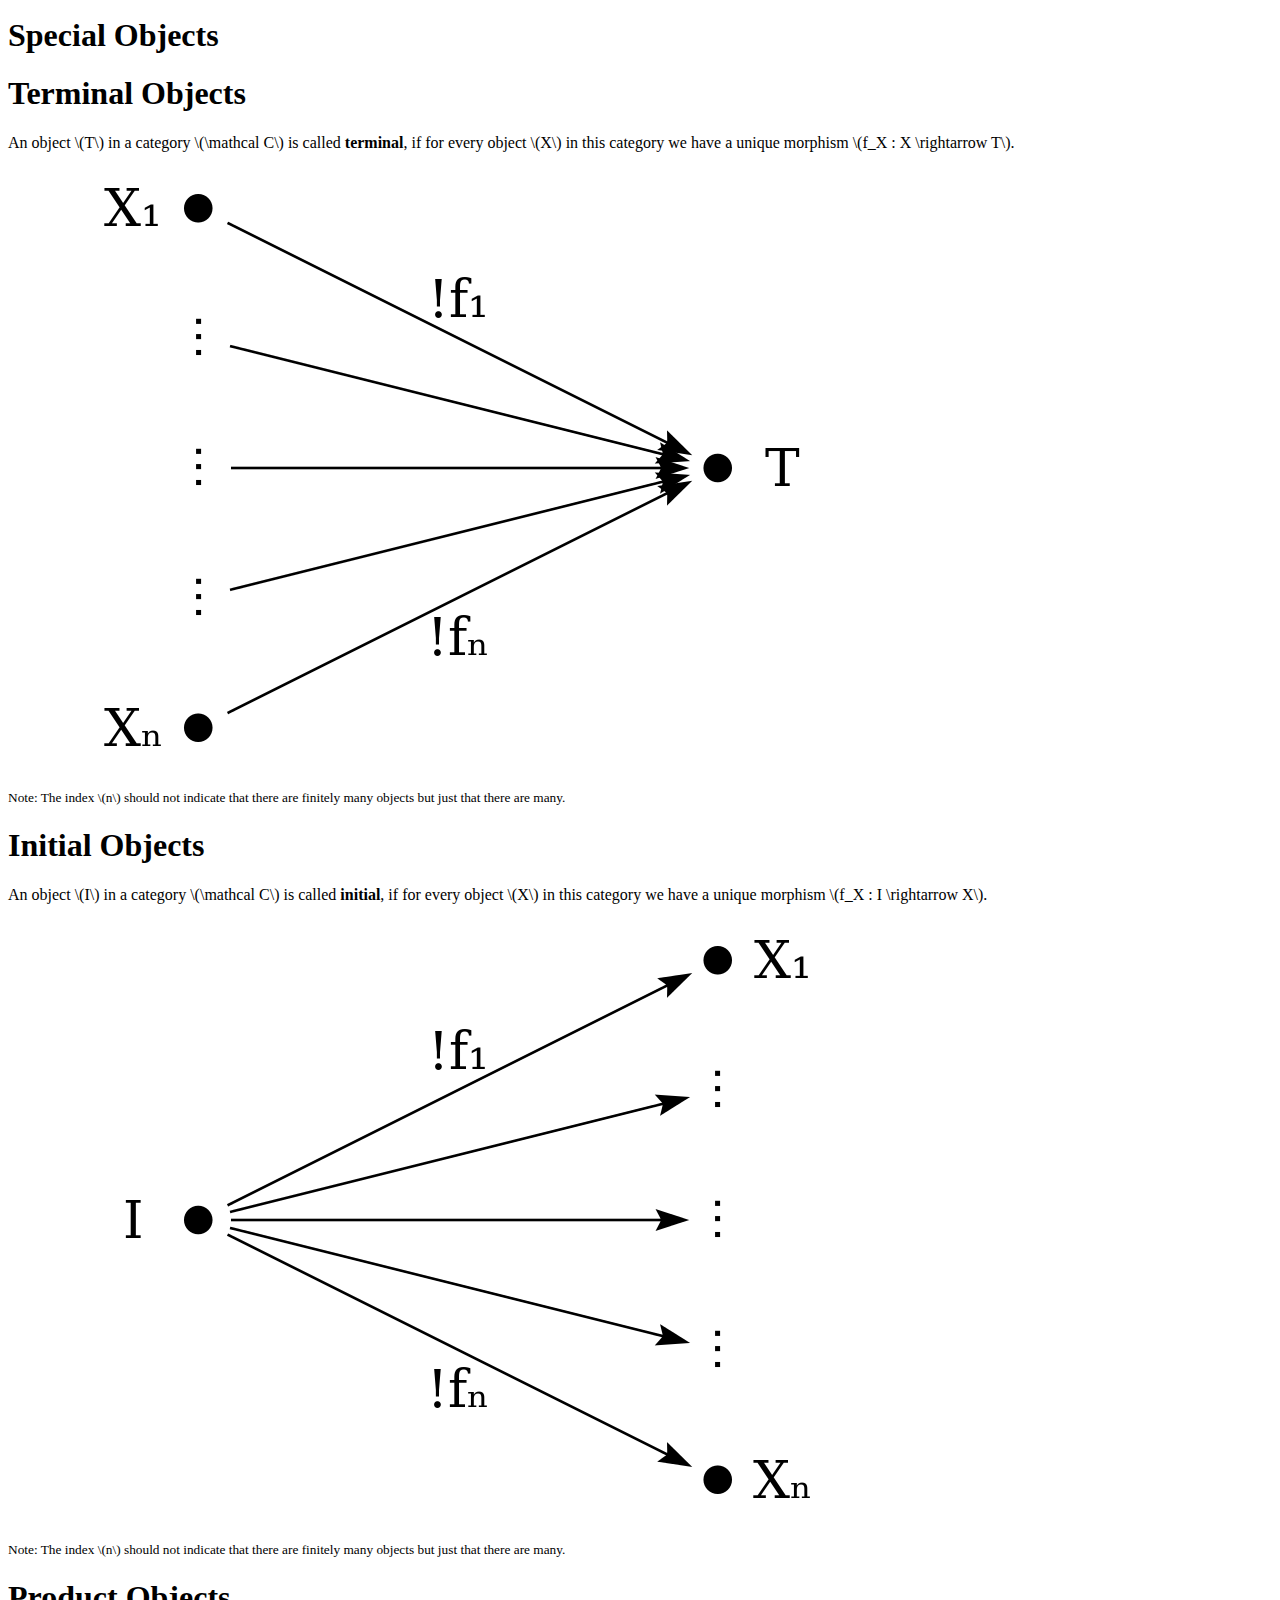
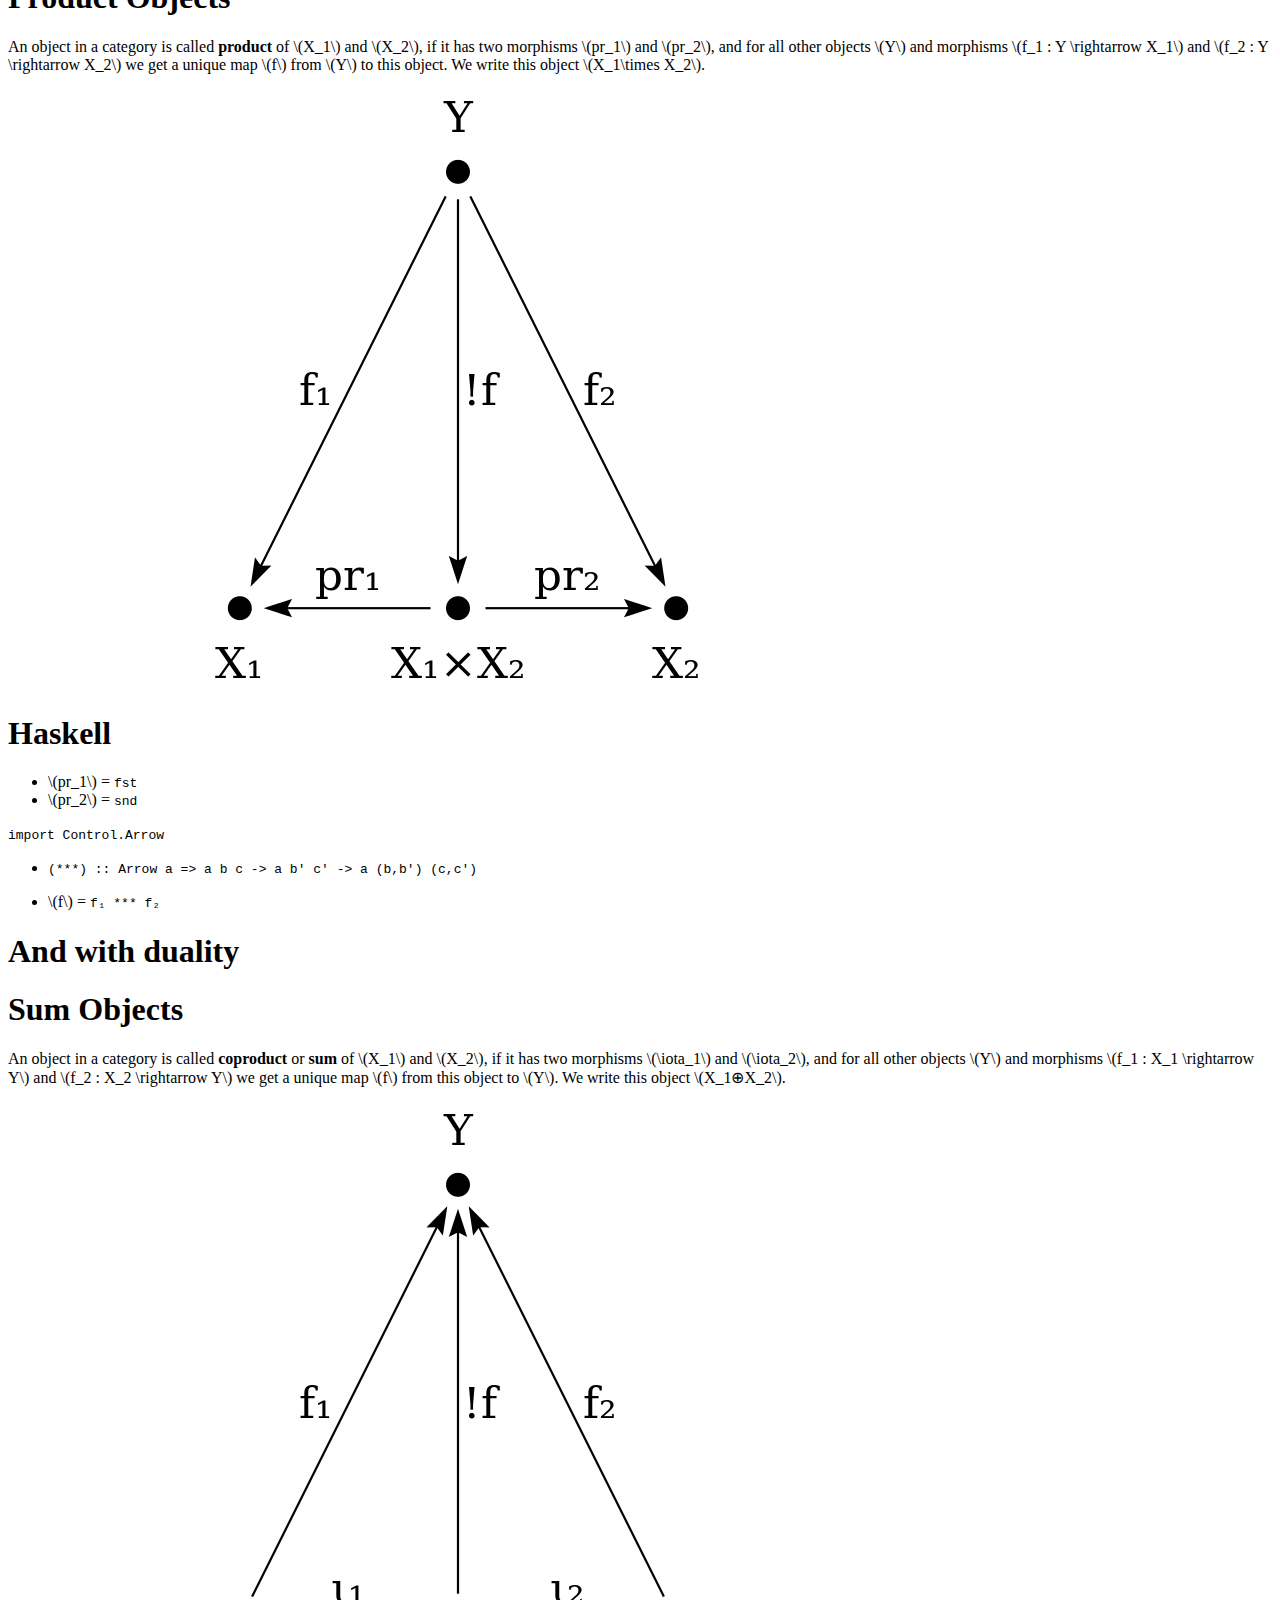
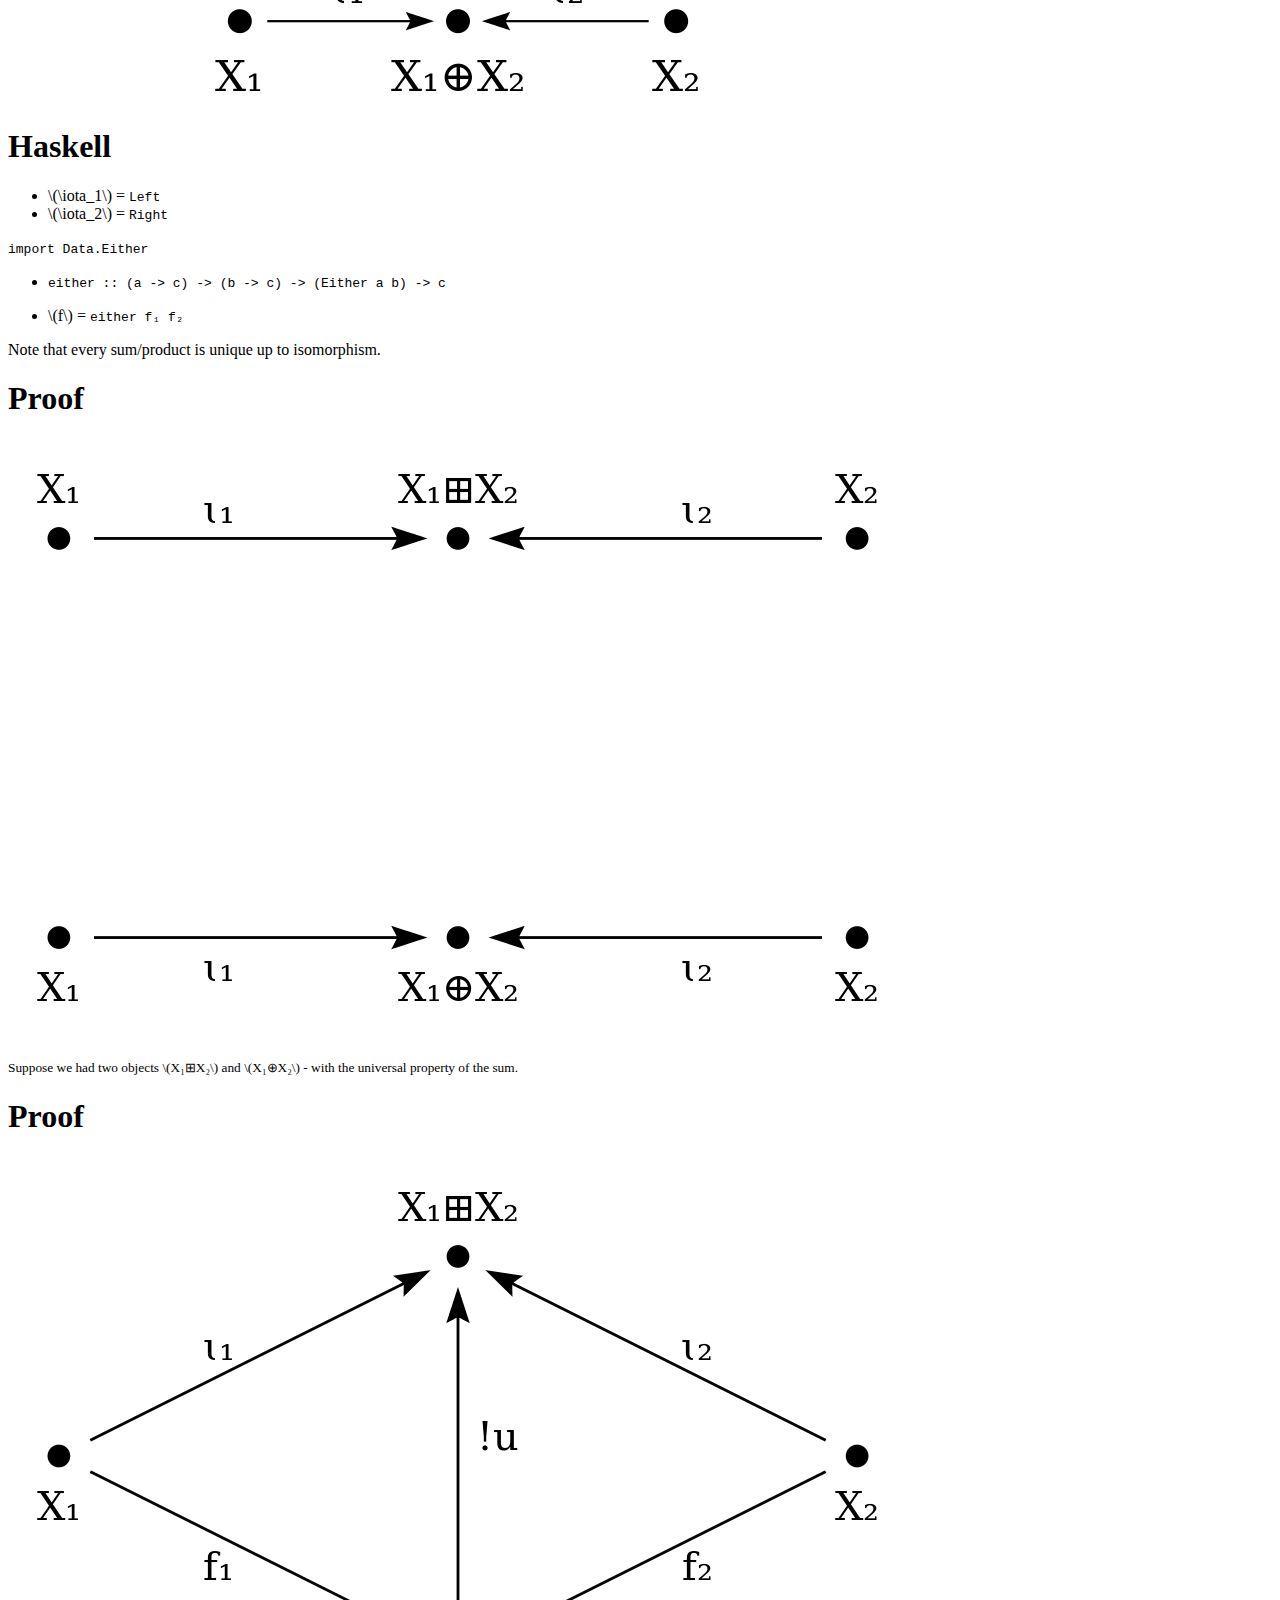
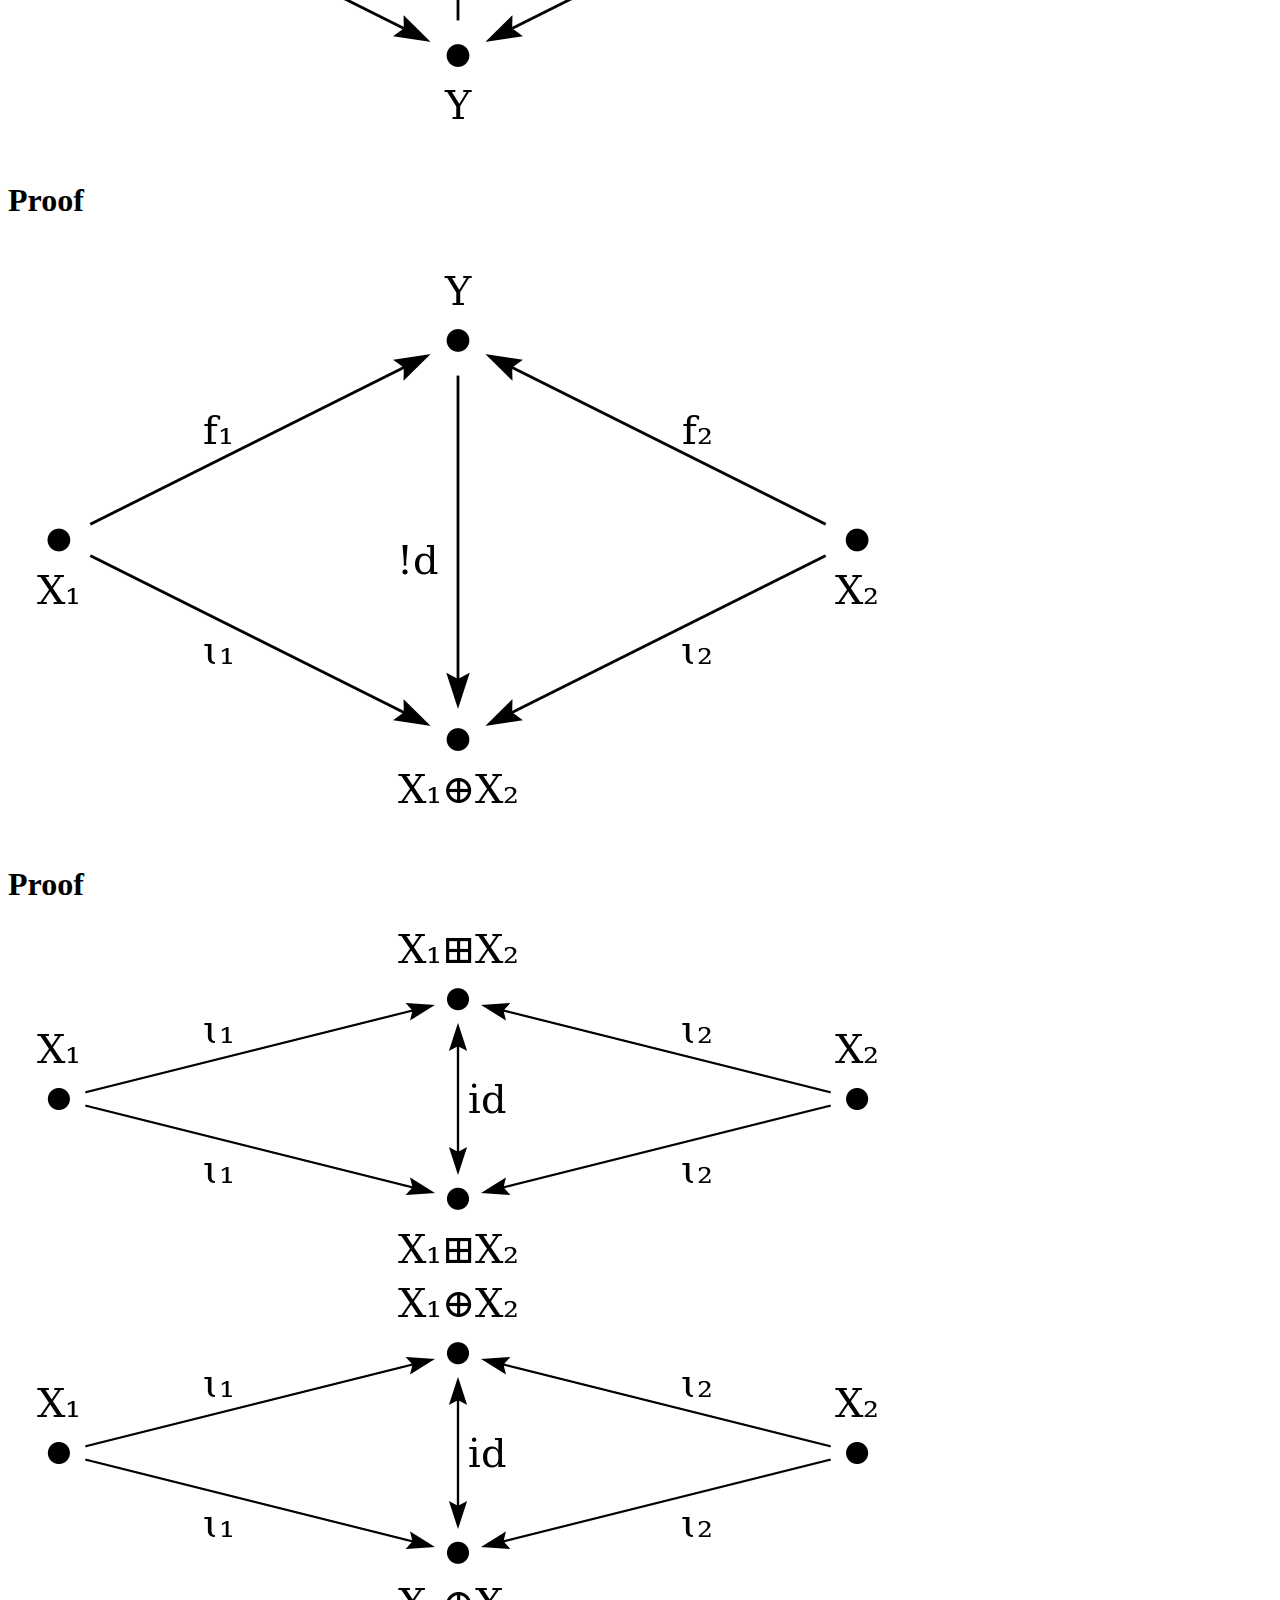
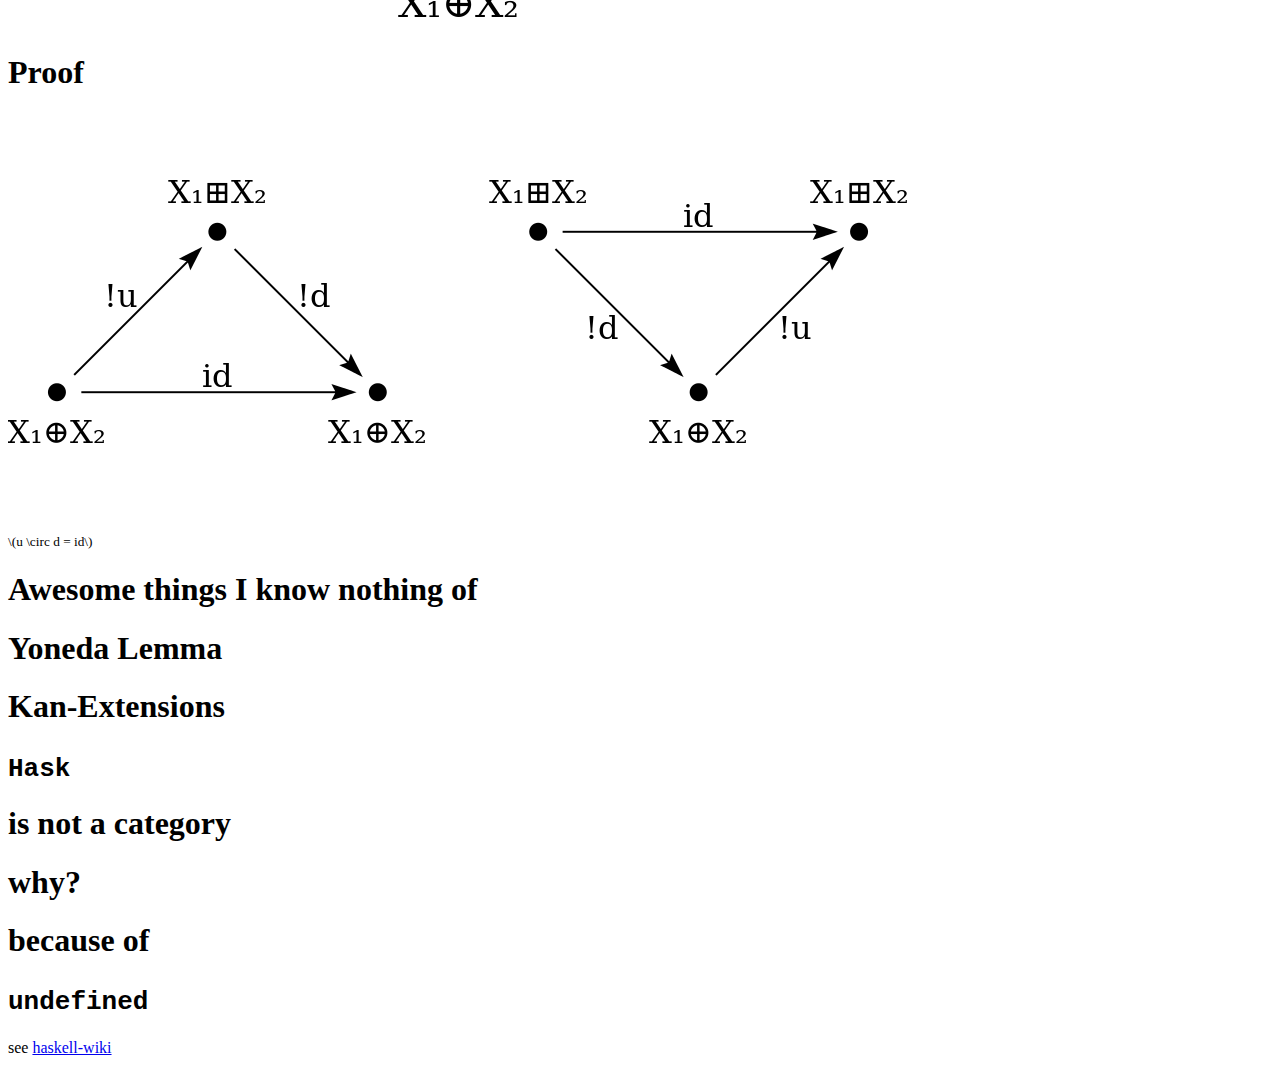
==== commit fbfec49e: "added new parsing example, corrected some Categories" ====
--- a/20151209-LH-Categories/index.html
+++ b/20151209-LH-Categories/index.html
@@ -12,6 +12,14 @@
   <style type="text/css">code{white-space: pre;}</style>
   <link rel="stylesheet" href="../javascript/revealjs/css/theme/solarized.css" id="theme">
   <link rel="stylesheet" href="custom.css"/>
+  <!-- Printing and PDF exports -->
+  <script>
+    var link = document.createElement( 'link' );
+    link.rel = 'stylesheet';
+    link.type = 'text/css';
+    link.href = window.location.search.match( /print-pdf/gi ) ? '../javascript/revealjs/css/print/pdf.css' : '../javascript/revealjs/css/print/paper.css';
+    document.getElementsByTagName( 'head' )[0].appendChild( link );
+  </script>
   <!--[if lt IE 9]>
   <script src="../javascript/revealjs/lib/js/html5shiv.js"></script>
   <![endif]-->
@@ -23,9 +31,9 @@
 
 <section>
   <h1 class="title">Category Theory</h1>
-  <h1 class="subtitle">General abstract nonsense</h1>
+  <h1 class="subtitle">general abstract nonsense</h1>
   <h2 class="author">Martin Heuschober</h2>
-  <h3 class="date">Vienna, Dec. 9<sup>th</sup> 2015,<br />License: <a href='https://creativecommons.org/licenses/by-sa/4.0/'>CC-BY-SA-4.0</a></h3>
+  <h3 class="date">Vienna, Apr. 13<sup>th</sup> 2016,<br />License: <a href='https://creativecommons.org/licenses/by-sa/4.0/'>CC-BY-SA-4.0</a></h3>
 </section>
 
 <section><section id="foundation" class="titleslide slide level1"><h1>Foundation</h1></section><section id="math" class="slide level2">
@@ -60,9 +68,9 @@
 <p></small></p>
 </section><section class="slide level2">
 
-<img src="images/8a7125285aa747bb.png" alt="" />
+<img src="images/163133857d07cf28.png" />
 <p><small> any path from <span class="math inline">\(X\)</span> to <span class="math inline">\(W\)</span> must be equal in a category. </small></p>
-<img src="images/15b322f8d134d884.png" alt="" />
+<img src="images/1c10ce6a1a8c3d36.png" />
 </section><section id="examples-small" class="slide level2">
 <h1>Examples small</h1>
 <ul>
@@ -88,7 +96,7 @@
 </section></section>
 <section><section id="connecting-categories" class="titleslide slide level1"><h1>Connecting Categories</h1></section><section id="functor" class="slide level2">
 <h1>Functor</h1>
-<img src="images/e4cad5fc729c0bc7.png" alt="" />
+<img src="images/d6415429cefadbbe.png" />
 <p class="picline">
 Functor
 </p>
@@ -114,7 +122,7 @@
 <p>Of course one can make the existing theory a bit more interesting and associate functors with each other - we call a map between two functors <span class="math inline">\(F,G\)</span> a <strong>natural transformation</strong>, if for all objects <span class="math inline">\(X\)</span> of <span class="math inline">\(\mathcal C\)</span> we get a morphism <span class="math inline">\(φ_X\)</span>, such that for all morphisms <span class="math inline">\(f: X \rightarrow Y\)</span> the following diagram commutes.</p>
 </section><section class="slide level2">
 
-<img src="images/cf6fd3afbe3973d7.png" alt="" />
+<img src="images/ffebba63efc7a176.png" />
 </section><section id="examples---please" class="slide level2">
 <h1>Examples - please</h1>
 <ul>
@@ -127,28 +135,28 @@
 <p>For every category <span class="math inline">\(C\)</span> we have the opposite category <span class="math inline">\(\mathcal C^{op}\)</span>, where the composition is defined as <span class="math inline">\(f \circ^{op} g = g \circ f\)</span>, we get it by simply reversing all arrows. For each 'concept' we thus get a 'concept' in the opposite category - we call such concepts <strong>dual</strong> and prefix the existing concept with 'co', as for example in <em>co</em>functor.</p>
 </section><section class="slide level2">
 
-<img src="images/6902ff0ab8df0190.png" alt="" />
+<img src="images/b12c96cc3996cbd8.png" />
 </section></section>
 <section><section id="special-objects" class="titleslide slide level1"><h1>Special Objects</h1></section><section id="terminal-objects" class="slide level2">
 <h1>Terminal Objects</h1>
 <p>An object <span class="math inline">\(T\)</span> in a category <span class="math inline">\(\mathcal C\)</span> is called <strong>terminal</strong>, if for every object <span class="math inline">\(X\)</span> in this category we have a unique morphism <span class="math inline">\(f_X : X \rightarrow T\)</span>.</p>
 </section><section class="slide level2">
 
-<img src="images/4b8593b69583bec4.png" alt="" />
+<img src="images/5e9a5da27ed9633d.png" />
 <p><small> Note: The index <span class="math inline">\(n\)</span> should not indicate that there are finitely many objects but just that there are many. </small></p>
 </section><section id="initial-objects" class="slide level2">
 <h1>Initial Objects</h1>
-<p>An object <span class="math inline">\(I\)</span> in a category <span class="math inline">\(\mathcal C\)</span> is called <strong>terminal</strong>, if for every object <span class="math inline">\(X\)</span> in this category we have a unique morphism <span class="math inline">\(f_X : I \rightarrow X\)</span>.</p>
-</section><section class="slide level2">
-
-<img src="images/2b90800a8d82a49b.png" alt="" />
+<p>An object <span class="math inline">\(I\)</span> in a category <span class="math inline">\(\mathcal C\)</span> is called <strong>initial</strong>, if for every object <span class="math inline">\(X\)</span> in this category we have a unique morphism <span class="math inline">\(f_X : I \rightarrow X\)</span>.</p>
+</section><section class="slide level2">
+
+<img src="images/4fff305c776af5cc.png" />
 <p><small> Note: The index <span class="math inline">\(n\)</span> should not indicate that there are finitely many objects but just that there are many. </small></p>
 </section><section id="product-objects" class="slide level2">
 <h1>Product Objects</h1>
 <p>An object in a category is called <strong>product</strong> of <span class="math inline">\(X_1\)</span> and <span class="math inline">\(X_2\)</span>, if it has two morphisms <span class="math inline">\(pr_1\)</span> and <span class="math inline">\(pr_2\)</span>, and for all other objects <span class="math inline">\(Y\)</span> and morphisms <span class="math inline">\(f_1 : Y \rightarrow X_1\)</span> and <span class="math inline">\(f_2 : Y \rightarrow X_2\)</span> we get a unique map <span class="math inline">\(f\)</span> from <span class="math inline">\(Y\)</span> to this object. We write this object <span class="math inline">\(X_1\times X_2\)</span>.</p>
 </section><section class="slide level2">
 
-<img src="images/bb26d47c57dcf3a7.png" alt="" />
+<img src="images/520e34ada5214e1e.png" />
 </section><section id="haskell" class="slide level2">
 <h1>Haskell</h1>
 <ul>
@@ -175,7 +183,7 @@
 <p>An object in a category is called <strong>coproduct</strong> or <strong>sum</strong> of <span class="math inline">\(X_1\)</span> and <span class="math inline">\(X_2\)</span>, if it has two morphisms <span class="math inline">\(\iota_1\)</span> and <span class="math inline">\(\iota_2\)</span>, and for all other objects <span class="math inline">\(Y\)</span> and morphisms <span class="math inline">\(f_1 : X_1 \rightarrow Y\)</span> and <span class="math inline">\(f_2 : X_2 \rightarrow Y\)</span> we get a unique map <span class="math inline">\(f\)</span> from this object to <span class="math inline">\(Y\)</span>. We write this object <span class="math inline">\(X_1⊕X_2\)</span>.</p>
 </section><section class="slide level2">
 
-<img src="images/afa7980dade5696f.png" alt="" />
+<img src="images/1baa224c2170c6d6.png" />
 </section><section id="haskell-1" class="slide level2">
 <h1>Haskell</h1>
 <ul>
@@ -200,7 +208,27 @@
 <p>Note that every sum/product is unique up to isomorphism.</p>
 </section><section id="proof" class="slide level2">
 <h1>Proof</h1>
-<img src="images/40cb207d663329b0.png" alt="" />
+<img src="images/f7e50b20f67f6355.png" />
+<p><small> Suppose we had two objects <span class="math inline">\(X₁⊞X₂\)</span> and <span class="math inline">\(X₁⊕X₂\)</span> - with the universal property of the sum. </small></p>
+</section><section id="proof-1" class="slide level2">
+<h1>Proof</h1>
+<img src="images/bfdaaa32fa8d0113.png" />
+</section><section id="proof-2" class="slide level2">
+<h1>Proof</h1>
+<img src="images/38682f4a2c75a252.png" />
+</section><section id="proof-3" class="slide level2">
+<h1>Proof</h1>
+<img src="images/6fc197be489f6de3.png" />
+<img src="images/6991dc49be779527.png" />
+</section><section id="proof-4" class="slide level2">
+<h1>Proof</h1>
+<img src="images/6cf67d16f4e92203.png" />
+<p><small> <span class="math inline">\(u \circ d = id\)</span> </small></p>
+</section></section>
+<section><section id="awesome-things-i-know-nothing-of" class="titleslide slide level1"><h1>Awesome things I know nothing of</h1></section><section id="yoneda-lemma" class="slide level2">
+<h1>Yoneda Lemma</h1>
+</section><section id="kan-extensions" class="slide level2">
+<h1>Kan-Extensions</h1>
 </section></section>
 <section><section id="hask" class="titleslide slide level1"><h1><code>Hask</code></h1></section><section id="is-not-a-category" class="slide level2">
 <h1>is not a category</h1>
@@ -229,8 +257,6 @@
         progress: true,
         // Push each slide change to the browser history
         history: true,
-        // Vertical centering of slides
-        center: true,
         // Transition style
         transition: 'default', // none/fade/slide/convex/concave/zoom
         // The "normal" size of the presentation, aspect ratio will be preserved
